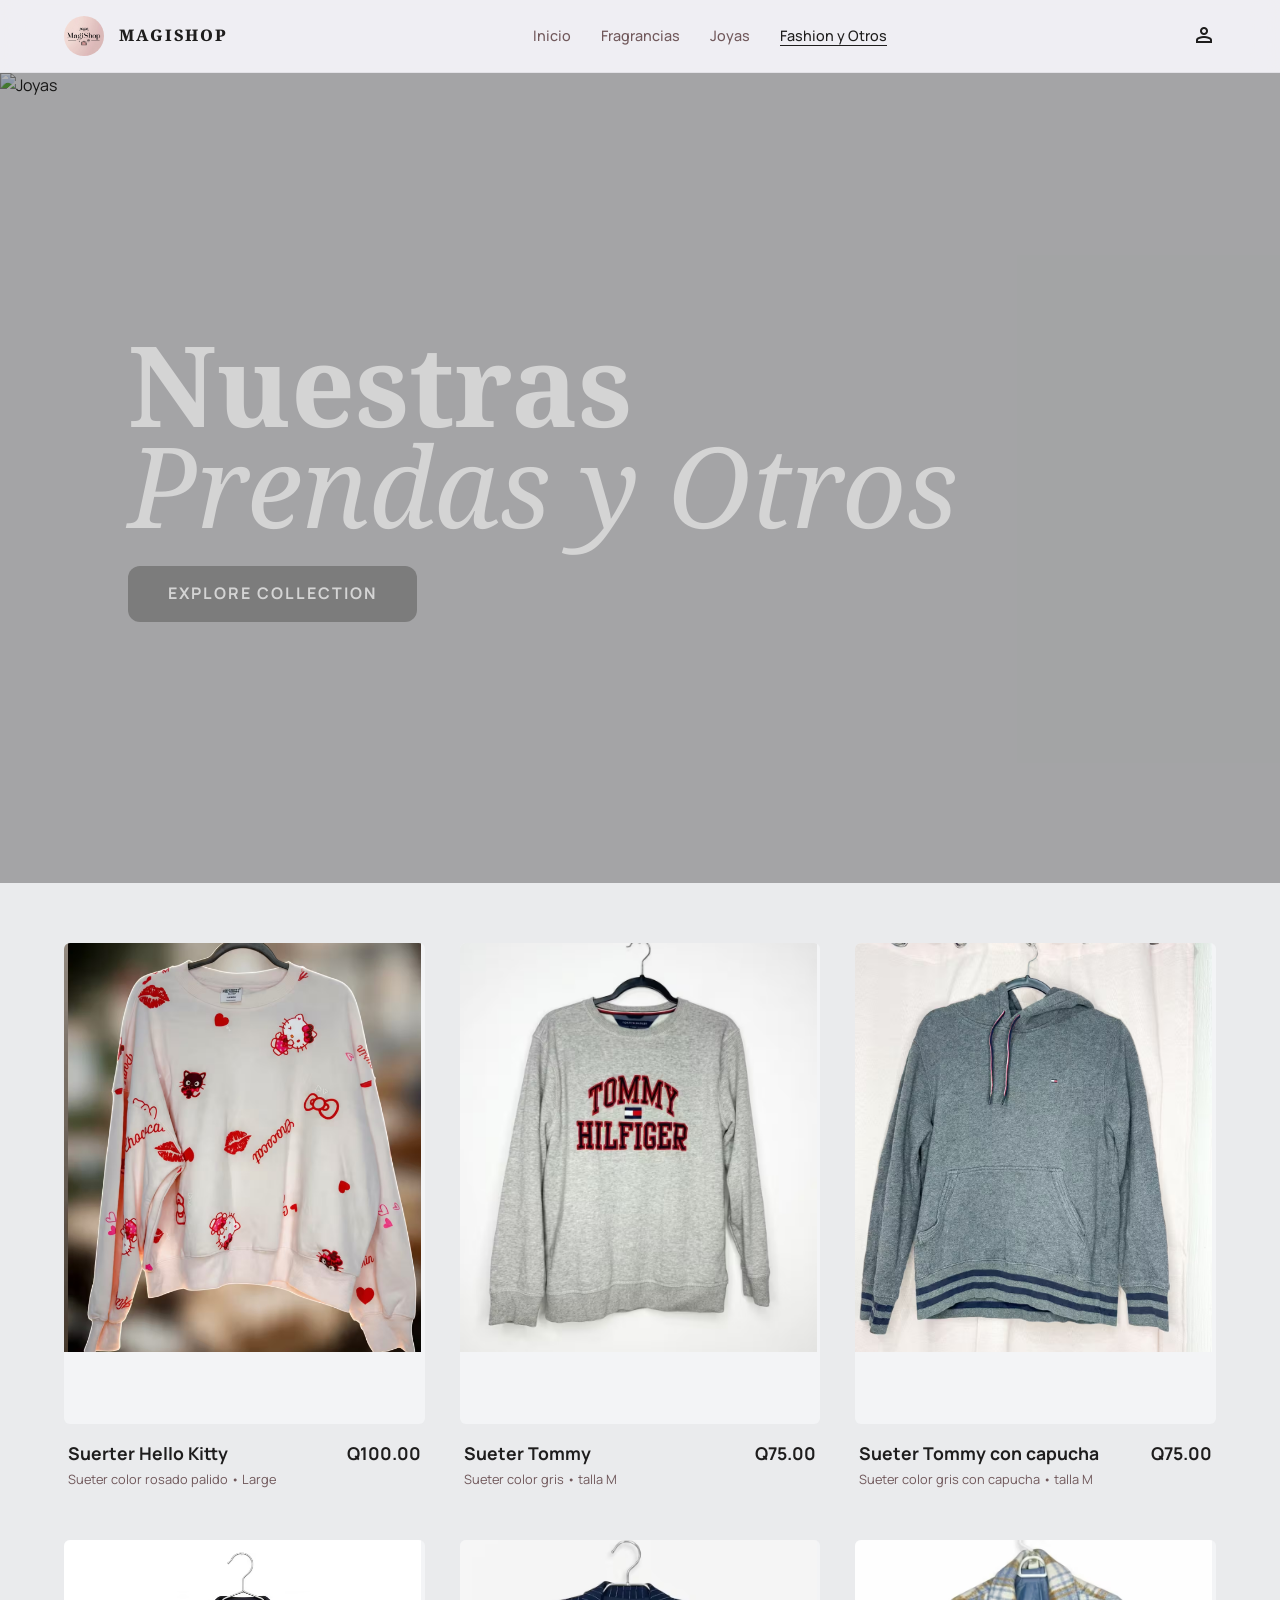
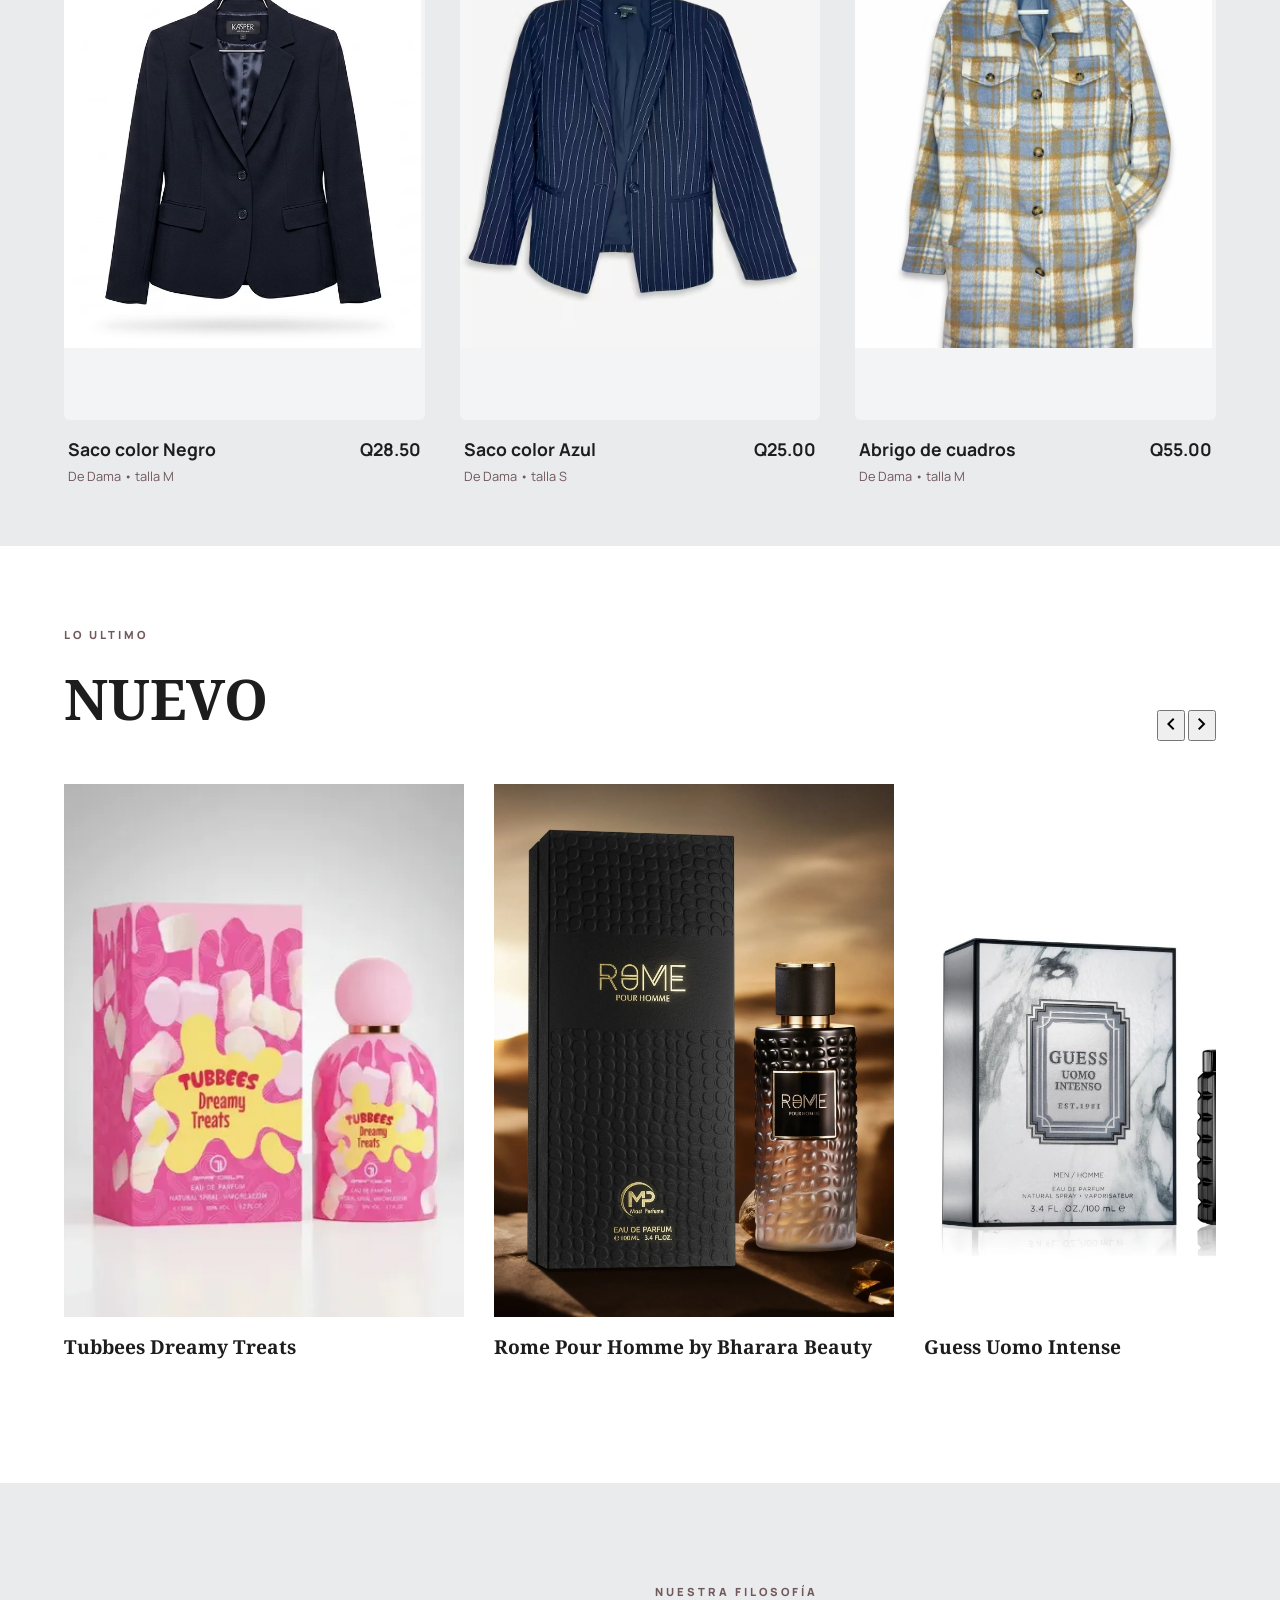
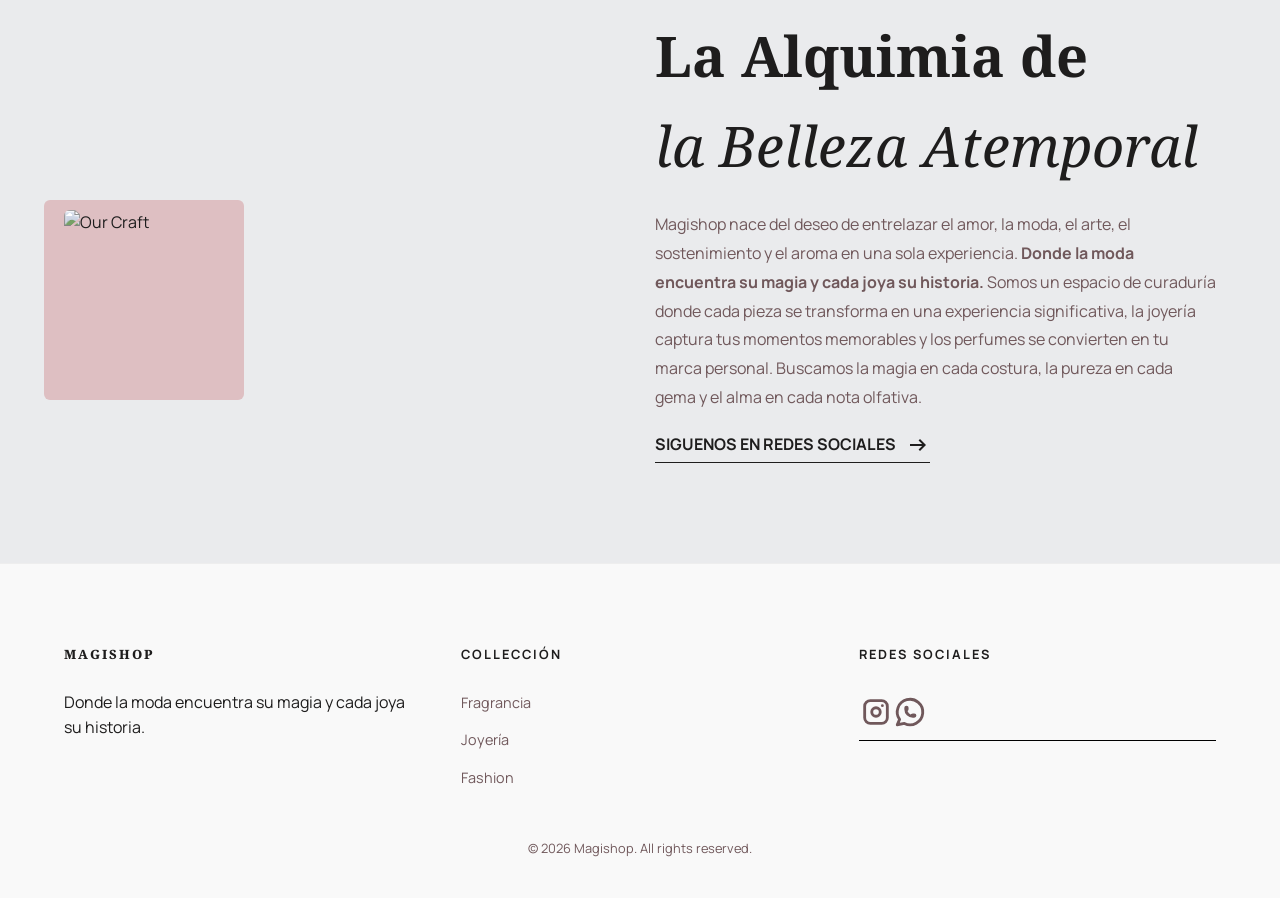
==== fashion.html @ 9ea26d35 "se agrego la imagen del saco azul rayas blancas al archivo fashion" ====
<!DOCTYPE html>
<html lang="es">

<head>
    <meta charset="utf-8" />
    <meta name="viewport" content="width=device-width, initial-scale=1.0" />
    <title>Magishop</title>

    <link
        href="https://fonts.googleapis.com/css2?family=Noto+Serif:ital,wght@0,400;0,700;1,400&family=Manrope:wght@300;400;500;600;700;800&display=swap"
        rel="stylesheet" />
    <link href="https://fonts.googleapis.com/css2?family=Material+Symbols+Outlined:wght,FILL@100..700,0..1&display=swap"
        rel="stylesheet" />

    <link rel="stylesheet" href="./style/style.css">
    <link rel="favicon icon" href="/imag2/favimagishop.png" type="image/x-icon">
</head>

<body>

    <nav class="navbar">
        <div class="nav-container">
            <div class="logo-area">
                <div class="logo-box">
                    <img src="/imag2/LogoMagiShop.png" alt="Magishop Logo">
                </div>
                <span class="brand-title">MAGISHOP</span>
            </div>

            <ul class="nav-menu" id="nav-menu">
                <li><a href="/">Inicio</a></li>
                <li><a href="./fragancias.html">Fragrancias</a></li>
                <li><a href="./joyeria.html">Joyas</a></li>
                <li><a href="./fashion.html" class="active">Fashion y Otros</a></li>
            </ul>

            <div class="nav-icons">
                <button aria-label="Usuario" class="hide-mobile"><span
                        class="material-symbols-outlined">person</span></button>
                <button class="menu-toggle" id="mobile-btn"><span class="material-symbols-outlined">menu</span></button>
            </div>
        </div>
    </nav>

    <main>
        <section class="hero">
            <img src="https://lh3.googleusercontent.com/aida-public/[base64]"
                alt="Joyas" class="hero-img">
            <div class="hero-overlay">
                <div class="hero-text">
                    <h1>Nuestras <br> <span class="serif-italic">Prendas y Otros</span></h1>
                    <a href="#explore" class="btn-primary">EXPLORE COLLECTION</a>
                </div>
            </div>
        </section>


        <!-------------------------------------------------------------- Seccion de fashion ------------------------------------------------>

        <section class="section-container-fragancias" id="explore">
            <div class="bento-grid-fragancias">

                <!-- Producto 1 -->
                <div class="product-grid-item">
                    <div class="product-img-box">
                        <img data-src="/imag2/fashionYotors/Sueter hello kity.avif" alt="Sueter de hello kitty"
                            class="lazy-img">
                    </div>
                    <div class="product-details">
                        <div class="product-text">
                            <h3>Suerter Hello Kitty</h3>
                            <p>Sueter color rosado palido • Large </p>
                        </div>
                        <span class="product-price">Q100.00</span>
                    </div>
                </div>

                <!-- Producto 2 -->
                <div class="product-grid-item">
                    <div class="product-img-box">
                        <img data-src="/imag2/fashionYotors/sueterTommy.avif" alt="Sueter Tommy" class="lazy-img">
                    </div>
                    <div class="product-details">
                        <div class="product-text">
                            <h3>Sueter Tommy</h3>
                            <p>Sueter color gris • talla M </p>
                        </div>
                        <span class="product-price">Q75.00</span>
                    </div>
                </div>

                <!-- Producto 3 -->
                <div class="product-grid-item">
                    <div class="product-img-box">
                        <img data-src="/imag2/fashionYotors/sueterTommyCapucha.avif" alt="Sueter Tommy con capucha"
                            class="lazy-img">
                    </div>
                    <div class="product-details">
                        <div class="product-text">
                            <h3>Sueter Tommy con capucha</h3>
                            <p>Sueter color gris con capucha • talla M </p>
                        </div>
                        <span class="product-price">Q75.00</span>
                    </div>
                </div>


                <!-- Producto 4 -->
                <div class="product-grid-item">
                    <div class="product-img-box">
                        <img data-src="/imag2/fashionYotors/sacoNegroDama.avif" alt="Saco color Negro"
                            class="lazy-img">
                    </div>
                    <div class="product-details">
                        <div class="product-text">
                            <h3>Saco color Negro</h3>
                            <p>De Dama • talla M </p>
                        </div>
                        <span class="product-price">Q28.50</span>
                    </div>
                </div>


                <!-- Producto 5 -->
                <div class="product-grid-item">
                    <div class="product-img-box">
                        <img data-src="/imag2/fashionYotors/sacoAzulRayasBlancas.avif" alt="Saco color Azul"
                            class="lazy-img">
                    </div>
                    <div class="product-details">
                        <div class="product-text">
                            <h3>Saco color Azul</h3>
                            <p>De Dama • talla S</p>
                        </div>
                        <span class="product-price">Q25.00</span>
                    </div>
                </div>


                <!-- Producto 6 -->
                <div class="product-grid-item">
                    <div class="product-img-box">
                        <img data-src="/imag2/fashionYotors/AbrigoDamaCuadros.avif" alt="Abrigo para dama"
                            class="lazy-img">
                    </div>
                    <div class="product-details">
                        <div class="product-text">
                            <h3>Abrigo de cuadros</h3>
                            <p>De Dama • talla M</p>
                        </div>
                        <span class="product-price">Q55.00</span>
                    </div>
                </div>
                
            </div>
        </section>
        <!------------------------------------------------- Seccion de fashion ------------------------->






        <!---------------------------------------------- Seccion Nuevos productos ------------------------------------------>
        <section class="arrivals-section">
            <div class="section-header">
                <div class="header-text">
                    <span class="tag-accent">LO ULTIMO</span>
                    <h2 class="title-serif">NUEVO</h2>
                </div>
                <div class="scroll-controls">
                    <button class="control-btn" id="prev-btn"><span
                            class="material-symbols-outlined">chevron_left</span></button>
                    <button class="control-btn" id="next-btn"><span
                            class="material-symbols-outlined">chevron_right</span></button>
                </div>
            </div>

            <div class="product-slider" id="product-slider">



                <div class="product-card">
                    <div class="product-img">
                        <img src="/imag2/nuevos/tubbees.webp" alt="nuevo perfume tubbees">
                    </div>
                    <div class="product-info">
                        <div>
                            <h3>Tubbees Dreamy Treats</h3>
                        </div>
                        <!-- <span class="price">Q520</span> -->
                    </div>
                </div>


                <div class="product-card">
                    <div class="product-img">
                        <img src="/imag2/nuevos/perfume-rome-pour-homme.webp" alt="nuevo perfume Rome pour homme arabe">
                    </div>
                    <div class="product-info">
                        <div>
                            <h3>Rome Pour Homme by Bharara Beauty</h3>
                        </div>
                        <!-- <span class="price">Q520</span> -->
                    </div>
                </div>





                <div class="product-card">
                    <div class="product-img">
                        <img src="/imag2/nuevos/guessUomoIntense.jpg.webp" alt="Guess Uomo Intense">
                    </div>
                    <div class="product-info">
                        <div>
                            <h3>Guess Uomo Intense</h3>
                            <!-- <p>Eau de Parfum• 100ml</p> -->
                        </div>
                        <!-- <span class="price">Q520</span> -->
                    </div>
                </div>



                <div class="product-card">
                    <div class="product-img">
                        <img src="/imag2/nuevos/ETERNITY-Calvin-klein.WEBP" alt="Guess Uomo Intense">
                    </div>
                    <div class="product-info">
                        <div>
                            <h3>ETERNITY Calvin Klein</h3>
                        </div>
                        <!-- <span class="price">Q520</span> -->
                    </div>
                </div>




                <div class="product-card">
                    <div class="product-img">
                        <img src="/imag2/perryEllis.WEBP" alt="perry ellis de hombre">
                    </div>
                    <div class="product-info">
                        <div>
                            <h3>Perry Ellis</h3>
                        </div>
                        <!-- <span class="price">Q520</span> -->
                    </div>
                </div>

                <div class="product-card">
                    <div class="product-img">
                        <img src="/imag2/nuevos/gloss.avif" alt="Magic Cup">
                    </div>
                    <div class="product-info">
                        <div>
                            <h3>Magic Cup</h3>
                            <p>Lip Gloss • 13g</p>
                        </div>
                        <span class="price">Q20</span>
                    </div>
                </div>

                <div class="product-card">
                    <div class="product-img">
                        <img src="/imag2/nuevos/snoopyLlaveros.avif" alt="Snoopy Keychain">
                    </div>
                    <div class="product-info">
                        <div>
                            <h3>Snoopy llaveros</h3>
                            <p>Peluches • 10cm</p>
                        </div>
                        <span class="price">Q35-c/u</span>
                    </div>
                </div>
                <div class="product-card">
                    <div class="product-img">
                        <img src="/imag2/nuevos/browly.avif" alt="Browly">
                    </div>
                    <div class="product-info">
                        <div>
                            <h3>Figura Browly</h3>
                            <p>Figura • 5cm</p>
                        </div>
                        <span class="price">Q25</span>
                    </div>
                </div>

                <div class="product-card">
                    <div class="product-img">
                        <img src="/imag2/nuevos/velas.avif" alt="exfoliante">
                    </div>
                    <div class="product-info">
                        <div>
                            <h3>Body Exfoliation</h3>
                            <p>De arroz</p>
                        </div>
                        <span class="price">Q45</span>
                    </div>
                </div>

                <div class="product-card">
                    <div class="product-img">
                        <img src="/imag2/nuevos/exfoliante2.avif" alt="exfoliante">
                    </div>
                    <div class="product-info">
                        <div>
                            <h3>Body Exfoliante</h3>
                            <p>De Carbon</p>
                        </div>
                        <span class="price">Q45</span>
                    </div>
                </div>

                <div class="product-card">
                    <div class="product-img">
                        <img src="/imag2/nuevos/vela1.avif" alt="foto de una Vela">
                    </div>
                    <div class="product-info">
                        <div>
                            <h3>Vela Aromática</h3>
                            <p>De Vainilla</p>
                        </div>
                        <span class="price">Q45</span>
                    </div>
                </div>

                <div class="product-card">
                    <div class="product-img">
                        <img src="/imag2/nuevos/vela2.avif" alt="foto de una Vela">
                    </div>
                    <div class="product-info">
                        <div>
                            <h3>Vela Aromática</h3>
                            <p>De Chocolate</p>
                        </div>
                        <span class="price">Q45</span>
                    </div>
                </div>

                <div class="product-card">
                    <div class="product-img">
                        <img src="/imag2/nuevos/gokuBlue.avif" alt="foto de una figura de Goku">
                    </div>
                    <div class="product-info">
                        <div>
                            <h3>Figura de Goku SSBlue</h3>
                            <p>Figura • 5cm</p>
                        </div>
                        <span class="price">Q25</span>
                    </div>
                </div>

                <div class="product-card">
                    <div class="product-img">
                        <img src="/imag2/nuevos/gokuSS3.avif" alt="foto de una figura de Goku">
                    </div>
                    <div class="product-info">
                        <div>
                            <h3>Figura de Goku SS3</h3>
                            <p>Figura • 5cm</p>
                        </div>
                        <span class="price">Q25</span>
                    </div>
                </div>

                <div class="product-card">
                    <div class="product-img">
                        <img src="/imag2/nuevos/malo.avif" alt="foto de una figura">
                    </div>
                    <div class="product-info">
                        <div>
                            <h3>Figura de Fusion Zamasu</h3>
                            <p>Figura • 5cm</p>
                        </div>
                        <span class="price">Q25</span>
                    </div>
                </div>
            </div>
        </section>
        <!----------------- FIN Seccion Nuevos productos ------------------------------------------>


        <section class="story-section">
            <div class="story-container">
                <div class="story-image">
                    <div class="accent-box"></div>
                    <img src="https://lh3.googleusercontent.com/aida-public/[base64]"
                        alt="Our Craft">
                </div>
                <div class="story-text">
                    <span class="tag-accent">NUESTRA FILOSOFÍA</span>
                    <h2 class="title-serif">La Alquimia de <br><span class="serif-italic">la Belleza Atemporal</span>
                    </h2>
                    <p> Magishop nace del deseo de entrelazar el amor, la moda, el arte, el sostenimiento y el aroma en
                        una sola experiencia.
                        <b>Donde la moda encuentra su magia y cada joya su historia.</b> Somos un espacio de curaduría
                        donde cada pieza se transforma en una experiencia significativa, la joyería captura tus
                        momentos
                        memorables y los perfumes se convierten en tu marca personal. Buscamos la magia en
                        cada costura, la pureza en cada gema y el alma en cada nota olfativa.
                    </p>
                    <a href="#social" class="read-more">SIGUENOS EN REDES SOCIALES<span
                            class="material-symbols-outlined">arrow_right_alt</span></a>
                </div>
            </div>
        </section>

        <footer class="footer">
            <div class="footer-grid">
                <div class="footer-col">
                    <h4 class="brand-title">MAGISHOP</h4>
                    <p>Donde la moda encuentra su magia y cada joya su historia.</p>
                </div>
                <div class="footer-col">
                    <h4>COLLECCIÓN</h4>
                    <ul>
                        <li><a href="fragancias.html">Fragrancia</a></li>
                        <li><a href="joyeria.html">Joyería</a></li>
                        <li><a href="fashion.html">Fashion</a></li>
                    </ul>
                </div>
                <div class="footer-col">
                    <h4>REDES SOCIALES</h4>
                    <div class="social-links" id="social">
                        <a href="https://www.instagram.com/magishop_gt" target="_blank" rel="noopener noreferrer">
                            <svg xmlns="http://www.w3.org/2000/svg" width="34" height="34" viewBox="0 0 24 24"
                                fill="none" stroke="currentColor" stroke-width="2" stroke-linecap="round"
                                stroke-linejoin="round"
                                class="icon icon-tabler icons-tabler-outline icon-tabler-brand-instagram">
                                <path stroke="none" d="M0 0h24v24H0z" fill="none" />
                                <path
                                    d="M4 8a4 4 0 0 1 4 -4h8a4 4 0 0 1 4 4v8a4 4 0 0 1 -4 4h-8a4 4 0 0 1 -4 -4l0 -8" />
                                <path d="M9 12a3 3 0 1 0 6 0a3 3 0 0 0 -6 0" />
                                <path d="M16.5 7.5v.01" />
                            </svg>
                        </a>


                        <a href="https://wa.me/50257240467" target="_blank" rel="noopener noreferrer">
                            <svg xmlns="http://www.w3.org/2000/svg" width="34" height="34" viewBox="0 0 24 24"
                                fill="none" stroke="currentColor" stroke-width="2" stroke-linecap="round"
                                stroke-linejoin="round"
                                class="icon icon-tabler icons-tabler-outline icon-tabler-brand-whatsapp">
                                <path stroke="none" d="M0 0h24v24H0z" fill="none" />
                                <path d="M3 21l1.65 -3.8a9 9 0 1 1 3.4 2.9l-5.05 .9" />
                                <path
                                    d="M9 10a.5 .5 0 0 0 1 0v-1a.5 .5 0 0 0 -1 0v1a5 5 0 0 0 5 5h1a.5 .5 0 0 0 0 -1h-1a.5 .5 0 0 0 0 1" />
                            </svg>
                        </a>


                        <!-- <svg xmlns="http://www.w3.org/2000/svg" width="24" height="24" viewBox="0 0 24 24" fill="none"
                            stroke="currentColor" stroke-width="2" stroke-linecap="round" stroke-linejoin="round"
                            class="icon icon-tabler icons-tabler-outline icon-tabler-brand-facebook">
                            <path stroke="none" d="M0 0h24v24H0z" fill="none" />
                            <path d="M7 10v4h3v7h4v-7h3l1 -4h-4v-2a1 1 0 0 1 1 -1h3v-4h-3a5 5 0 0 0 -5 5v2h-3" />
                        </svg> -->
                    </div>
                </div>
            </div>
            <div class="footer-bottom">
                <p>© 2026 Magishop. All rights reserved.</p>
            </div>
        </footer>
    </main>

    <script src="/script/script.js"></script>
</body>

</html>
---- style/style.css ----
/* VARIABLES DE DISEÑO (Basadas en tu paleta original) */
:root {
  /* Colores y tipografías principales  */
  --primary: #7c7c7c;
  --background: #eaebed;
  --surface: #ffffff;
  --text-main: #1e1d1d;
  --text-muted: #70585b;
  --font-headline: "Noto Serif", serif;
  --font-body: "Manrope", sans-serif;
  --transition: all 0.4s cubic-bezier(0.4, 0, 0.2, 1);
}

html {
  /* Habilita el desplazamiento suave para anclas internas */
  scroll-behavior: smooth; /* Habilita el desplazamiento suave para anclas internas */
  scroll-padding-top: 80px; /* Ajusta según la altura de tu navbar */
}

/* RESET BÁSICO */
* {
  margin: 0;
  padding: 0;
  box-sizing: border-box;
}
body {
  background-color: var(--background);
  color: var(--text-main);
  font-family: var(--font-body);
  line-height: 1.6;
}

/* NAVEGACIÓN RESPONSIVE */
.navbar {
  position: sticky;
  top: 0;
  z-index: 1000;
  background: rgba(240, 239, 244, 0.8);
  backdrop-filter: blur(15px);
  border-bottom: 1px solid rgba(0, 0, 0, 0.05);
  padding: 1rem 5%;
}
.nav-container {
  display: flex;
  justify-content: space-between;
  align-items: center;
  max-width: 1400px;
  margin: 0 auto;
}
.logo-area {
  display: flex;
  align-items: center;
  gap: 15px;
}
.logo-box {
  width: 40px;
  height: 40px;
  overflow: hidden;
  border-radius: 50%;
}
.logo-box img {
  width: 100%;
  object-fit: cover;
}
.brand-title {
  font-family: var(--font-headline);
  font-weight: 800;
  letter-spacing: 2px;
}
.nav-menu {
  display: flex;
  list-style: none;
  gap: 30px;
}
.nav-menu a {
  text-decoration: none;
  color: var(--text-muted);
  font-weight: 500;
  font-size: 0.9rem;
  transition: var(--transition);
}
.nav-menu a.active,
.nav-menu a:hover {
  color: var(--text-main);
  border-bottom: 1px solid var(--text-main);
}
.nav-icons {
  display: flex;
  gap: 20px;
  align-items: center;
}
.nav-icons button {
  background: none;
  border: none;
  cursor: pointer;
  color: var(--text-main);
}
.menu-toggle {
  display: none;
}

/* HERO SECTION */
.hero {
  position: relative;
  height: 90vh;
  width: 100%;
  overflow: hidden;
}
.hero-img {
  width: 100%;
  height: 100%;
  object-fit: cover;
  filter: grayscale(0.1);
}
.hero-overlay {
  position: absolute;
  inset: 0;
  background: rgba(0, 0, 0, 0.3);
  display: flex;
  align-items: center;
  padding: 0 10%;
}
.hero-text h1 {
  font-family: var(--font-headline);
  font-size: clamp(3rem, 10vw, 7rem);
  color: #d4d4d4;
  line-height: 0.9;
  margin-bottom: 30px;
}
.serif-italic {
  font-style: italic;
  font-weight: 400;
}
.btn-primary {
  /* Botón de llamada a la acción con estilo moderno y elegante */
  display: inline-block; /* Asegura que el botón se comporte como un bloque en línea para poder aplicar padding y margin correctamente */
  text-decoration: none; /* Elimina el subrayado predeterminado de los enlaces */
  text-align: center; /* Centra el texto dentro del botón */
  background: var(--primary);
  color: #d4d4d4;
  border: none; /* Elimina el borde predeterminado del botón */
  padding: 15px 40px; /* Aumenta el padding para un botón más grande y llamativo */
  font-weight: 700; /* Aumenta el peso de la fuente para que el texto del botón sea más prominente */
  letter-spacing: 2px; /* Aumenta el espaciado entre letras para un efecto más elegante y moderno */
  cursor: pointer; /* Cambia el cursor al pasar sobre el botón para indicar interactividad */
  transition: var(
    --transition
  ); /* Añade una transición suave para los cambios de estado del botón */
  border-radius: 12px; /* Cambiado a un radio sutil de lujo en lugar de 15% */
}

/* --- ANIMACIONES DE INTERACCIÓN --- */

/* Cuando el usuario pasa el cursor encima (Hover) */
.btn-primary:hover {
  /* Efecto de hover para mejorar la experiencia del usuario y dar retroalimentación visual */
  background: #000;
  transform: scale(
    1.05
  ); /* Aumenta ligeramente el tamaño del botón para un efecto de "pop" */
  /* transform: translateY(-3px); */ /* Desplaza el botón hacia arriba para un efecto de elevación */
  /* box-shadow: 0 8px 20px rgba(0, 0, 0, 0.2); */ /* Añade una sombra sutil para dar la sensación d
  e que el botón está flotando */
}

.btn-primary:active {
  /* Efecto de clic para dar retroalimentación inmediata al usuario */
  transform: translateY(3px) scale(0.98); /* Desplaza el botón hacia abajo para simular un efecto de "presión" */
}

/* BENTO GRID RESPONSIVE (Inicio / Categorías) */
.section-container {
  padding: 40px 5%; /* Espaciado generoso para un diseño más aireado */
  max-width: 1400px; /* Ancho máximo para mantener el contenido centrado y evitar que se extienda demasiado en pantallas grandes */
  margin: 0 auto; /* Centra el contenido horizontalmente */
}
.bento-grid {
  display: grid;
  grid-template-columns: 1fr;
  gap: 30px; /* Espacio entre filas para evitar que los elementos se vean amontonados */
}
.bento-item {
  position: relative;
  overflow: hidden;
  height: 400px;
  margin-top: 30px;
}

.bento-item {
  position: relative;
  overflow: hidden;
  height: 400px;
  margin-top: 30px;
}

.bento-item img {
  width: 100%;
  height: 100%;
  object-fit: cover;
  transition: var(--transition);
  margin-top: 33px;
  filter: grayscale(0.2);
  border-radius: 6px;
}
.bento-item:hover img {
  transform: scale(1.05);
}
.bento-content {
  position: absolute;
  bottom: 30px;
  left: 30px;
  /* color: rgba(163, 163, 128); */
  color: rgba(76, 91, 92);
}
.link-line {
  color: rgba(76, 91, 92);
  text-transform: uppercase;
  font-size: 0.8rem;
  font-weight: 700;
  letter-spacing: 1px;
}

/* ==========================================================================
   NUEVA SECCIÓN DE FRAGANCIAS (Alineada con Captura de pantalla 2026-06-12)
   ========================================================================== */
.section-container-fragancias {
  /* Nuevo contenedor específico para la sección de fragancias con un poco más de espacio vertical para dar un respiro visual entre secciones */
  padding: 60px 5%; /* Aumenta el padding vertical para dar más espacio entre secciones y evitar que se vean amontonadas */
  max-width: 1400px; /* Mantiene el contenido centrado y evita que se extienda demasiado en pantallas grandes */
  margin: 0 auto; /* Centra el contenido horizontalmente */
}

/* Cuadrícula limpia y moderna sin carrusel */
.bento-grid-fragancias {
  display: grid;
  grid-template-columns: 1fr; /* 1 columna en teléfonos pequeños */
  gap: 40px 30px; /* Separación vertical y horizontal espaciosa */
}

/* Tarjeta contenedora de cada producto */
.product-grid-item {
  display: flex;
  flex-direction: column;
  width: 100%;
}

/* Contenedor de imagen con fondo suave para resaltar el producto */
.product-img-box {
  background-color: #f3f4f6; /* Fondo gris claro limpio */
  aspect-ratio: 3 / 4; /* Proporción estilizada de catálogo de lujo */
  overflow: hidden;
  border-radius: 6px;
  margin-bottom: 15px; /* Despega la imagen de los textos inferiores */
}

.product-img-box img {
  width: 99%;
  height: 85%;
  object-fit: cover;
  transition: var(--transition);
}

/* Efecto sutil de zoom en la foto del producto */
.product-grid-item:hover .product-img-box img {
  transform: scale(1.03);
}

/* Contenedor de detalles: separa textos a la izquierda y precio a la derecha */
.product-details {
  display: flex;
  justify-content: space-between;
  align-items: flex-start;
  padding: 0 4px;
}

/* Título y descripción secundaria */
.product-text h3 {
  font-family: var(--font-body);
  font-weight: 700;
  font-size: 1.1rem;
  color: var(--text-main);
  margin-bottom: 2px;
}
.product-text p {
  font-family: var(--font-body);
  font-size: 0.8rem;
  color: var(--text-muted);
}

/* Precio destacado a la derecha */
.product-price {
  font-family: var(--font-body);
  font-weight: 700;
  font-size: 1.1rem;
  color: var(--text-main);
  white-space: nowrap; /* Evita que el precio se parta en dos líneas */
}

/* BENTO GRID RESPONSIVE joyas
.section-container2 {
  padding: 40px 5%;
  max-width: 1400px;
  margin: 0 auto;
}
.bento-grid2 {
  display: grid;
  grid-template-columns: 1fr 1fr 1fr;
  gap: 20px;
}
.bento-item2 {
  position: relative;
  overflow: hidden;
  height: 400px;
  margin-top: 30px;
}
.bento-item2 img {
  width: 100%;
  height: 100%;
  object-fit: cover;
  transition: var(--transition);
  margin-top: 33px;
  filter: grayscale(0.2);
  border-radius: 6px;
}
.bento-item2:hover img {
  transform: scale(1.05);
}
.bento-content2 {
  position: absolute;
  bottom: 30px;
  left: 30px;
  color: rgba(185, 49, 79, 0.9);
}
.link-line2 {
  color: rgba(185, 49, 79, 0.9);
  text-transform: uppercase;
  font-size: 0.8rem;
  font-weight: 700;
  letter-spacing: 1px;
} */

/* --- MEDIA QUERIES --- */

/* Tablets medianas */
@media (min-width: 768px) {
  /* La sección de fragancias pasa a mostrar 2 columnas perfectamente ordenadas */
  .bento-grid-fragancias {
    grid-template-columns: repeat(2, 1fr);
  }
}

/* Pantallas grandes y Laptops */
@media (min-width: 992px) {
  .bento-grid {
    grid-template-columns: 1fr 1fr; /* 2 columnas iguales para un diseño más equilibrado */
    gap: 30px; /* Aumenta el espacio entre columnas para un diseño más aireado */
  }
  .bento-stack {
    /* Cambia a flex para apilar los elementos verticalmente con espacio entre ellos */
    display: flex;
    flex-direction: column;
    gap: 30px; /* Espacio entre los elementos apilados para evitar que se vean amontonados */
  }
  .bento-item {
    height: 45%; /* Reduce un poco la altura para dar más espacio a los textos y evitar que las imágenes se vean demasiado grandes en pantallas grandes */
  }
  /* En pantallas de escritorio, se activan las 3 columnas simétricas como en tu referencia */
  .bento-grid-fragancias {
    grid-template-columns: repeat(3, 1fr);
    gap: 50px 35px;
  }
}

/*--------------------------------------------------------------------------------------------------------------*/
@media (min-width: 992px) {
  .bento-grid2 {
    grid-template-columns: 1fr 1fr; /** 2 columnas con proporción 60/40 para un diseño más dinámico */
  }
  .bento-stack2 {
    display: flex;
    flex-direction: column;
    gap: 30px;
  }
  .bento-item2 {
    height: 85%;
  }
}

/* Celulares Menú */
@media (max-width: 600px) {
  .nav-menu {
    position: fixed;
    top: 70px;
    left: -100%;
    background: rgba(225, 225, 225, 0.9);
    width: 100%;
    height: calc(100vh - 70px);
    flex-direction: column;
    padding: 40px;
    transition: var(--transition);
  }
  .nav-menu.open {
    left: 0;
  }
  .menu-toggle {
    display: block;
  }
  .hide-mobile {
    display: none;
  }
}

/* --- NEW ARRIVALS (SLIDER) --- */
.arrivals-section {
  padding: 80px 5%;
  background: var(--surface);
}
.section-header {
  display: flex;
  justify-content: space-between;
  align-items: flex-end;
  margin-bottom: 40px;
}
.tag-accent {
  color: var(--text-muted);
  font-size: 0.7rem;
  font-weight: 800;
  letter-spacing: 3px;
  display: block;
  margin-bottom: 10px;
}
.title-serif {
  font-family: var(--font-headline);
  font-size: clamp(2rem, 5vw, 3.5rem);
}
.product-slider {
  display: flex;
  gap: 30px;
  overflow-x: auto;
  scroll-behavior: smooth;
  padding-bottom: 20px;
}
.product-slider::-webkit-scrollbar {
  display: none;
}
.product-card {
  min-width: 300px;
  flex: 1;
}
.product-img {
  aspect-ratio: 3/4;
  overflow: hidden;
  background: #f0f0f0;
  margin-bottom: 15px;
}
.product-img img {
  width: 100%;
  height: 100%;
  object-fit: cover;
  transition: var(--transition);
}
.product-card:hover img {
  transform: scale(1.03);
}
.product-info {
  display: flex;
  justify-content: space-between;
  align-items: flex-start;
}
.product-info h3 {
  font-family: var(--font-headline);
  font-size: 1.2rem;
}
.product-info p {
  font-size: 0.8rem;
  color: var(--text-muted);
}
.price {
  font-weight: 600;
}

/*ocultar flechas del slider en pantallas pequeñas*/
@media (max-width: 768px) {
  .scroll-controls {
    display: none;
  }
}

/* --- STORY SECTION --- */
.story-section {
  padding: 100px 5%;
  background: var(--background);
}
.story-container {
  max-width: auto;
  margin: 0 auto;
  display: grid;
  grid-template-columns: 1fr;
  gap: 30px;
  align-items: center;
}
.story-image {
  position: relative;
}
.accent-box {
  position: absolute;
  top: -10px;
  left: -20px;
  width: 200px;
  height: 200px;
  background: #debfc2;
  z-index: 0;
  border-radius: 6px;
}
.story-image img {
  width: 95%;
  position: relative;
  z-index: 1;
  filter: grayscale(0.5);
  border-radius: 6px;
}
.story-text p {
  margin: 20px 0;
  color: var(--text-muted);
  line-height: 1.8;
}
.read-more {
  text-decoration: none;
  color: var(--text-main);
  font-weight: 700;
  display: flex;
  align-items: center;
  gap: 10px;
  border-bottom: 1px solid var(--text-main);
  width: fit-content;
  padding-bottom: 5px;
}

/* --- FOOTER --- */
.footer {
  background: #f9f9f9;
  padding: 80px 5% 40px;
  border-top: 1px solid #eee;
}
.footer-grid {
  display: grid;
  grid-template-columns: repeat(auto-fit, minmax(200px, 1fr));
  gap: 40px;
  max-width: 1400px;
  margin: 0 auto;
}
.footer-col h4 {
  margin-bottom: 25px;
  font-size: 0.8rem;
  letter-spacing: 2px;
}
.footer-col ul {
  list-style: none;
}
.footer-col ul li {
  margin-bottom: 12px;
}
.footer-col a {
  text-decoration: none;
  color: var(--text-muted);
  font-size: 0.9rem;
}
.social-links {
  display: flex;
  border-bottom: 1px solid #000;
  padding: 5px 0;
}
.social-links input {
  background: none;
  border: none;
  flex: 1;
  outline: none;
}

/* Footer Bottom propuesta si se queda este*/
.footer-bottom {
  text-align: center;
  margin-top: 35px;
  font-size: 0.8rem;
  color: var(--text-muted);
}

/* --- RESPONSIVE STORY & CARDS --- */
@media (min-width: 792px) {
  .story-container {
    grid-template-columns: 1fr 1fr;
  }
  .product-card {
    min-width: 400px;
  }
}

/* --- ANIMACIÓN DE CARGA DE IMÁGENES (Lazy Loading) --- */
/* Estado inicial: la imagen está oculta y un poco abajo */
.lazy-img {
  opacity: 0;
  transform: translateY(10px);
  transition:
    opacity 0.6s ease-out,
    transform 0.6s ease-out;
}
/* Estado final: cuando el usuario llega a ella, se hace visible y sube a su posición real */
.lazy-img.loaded {
  opacity: 1;
  transform: translateY(0);
}
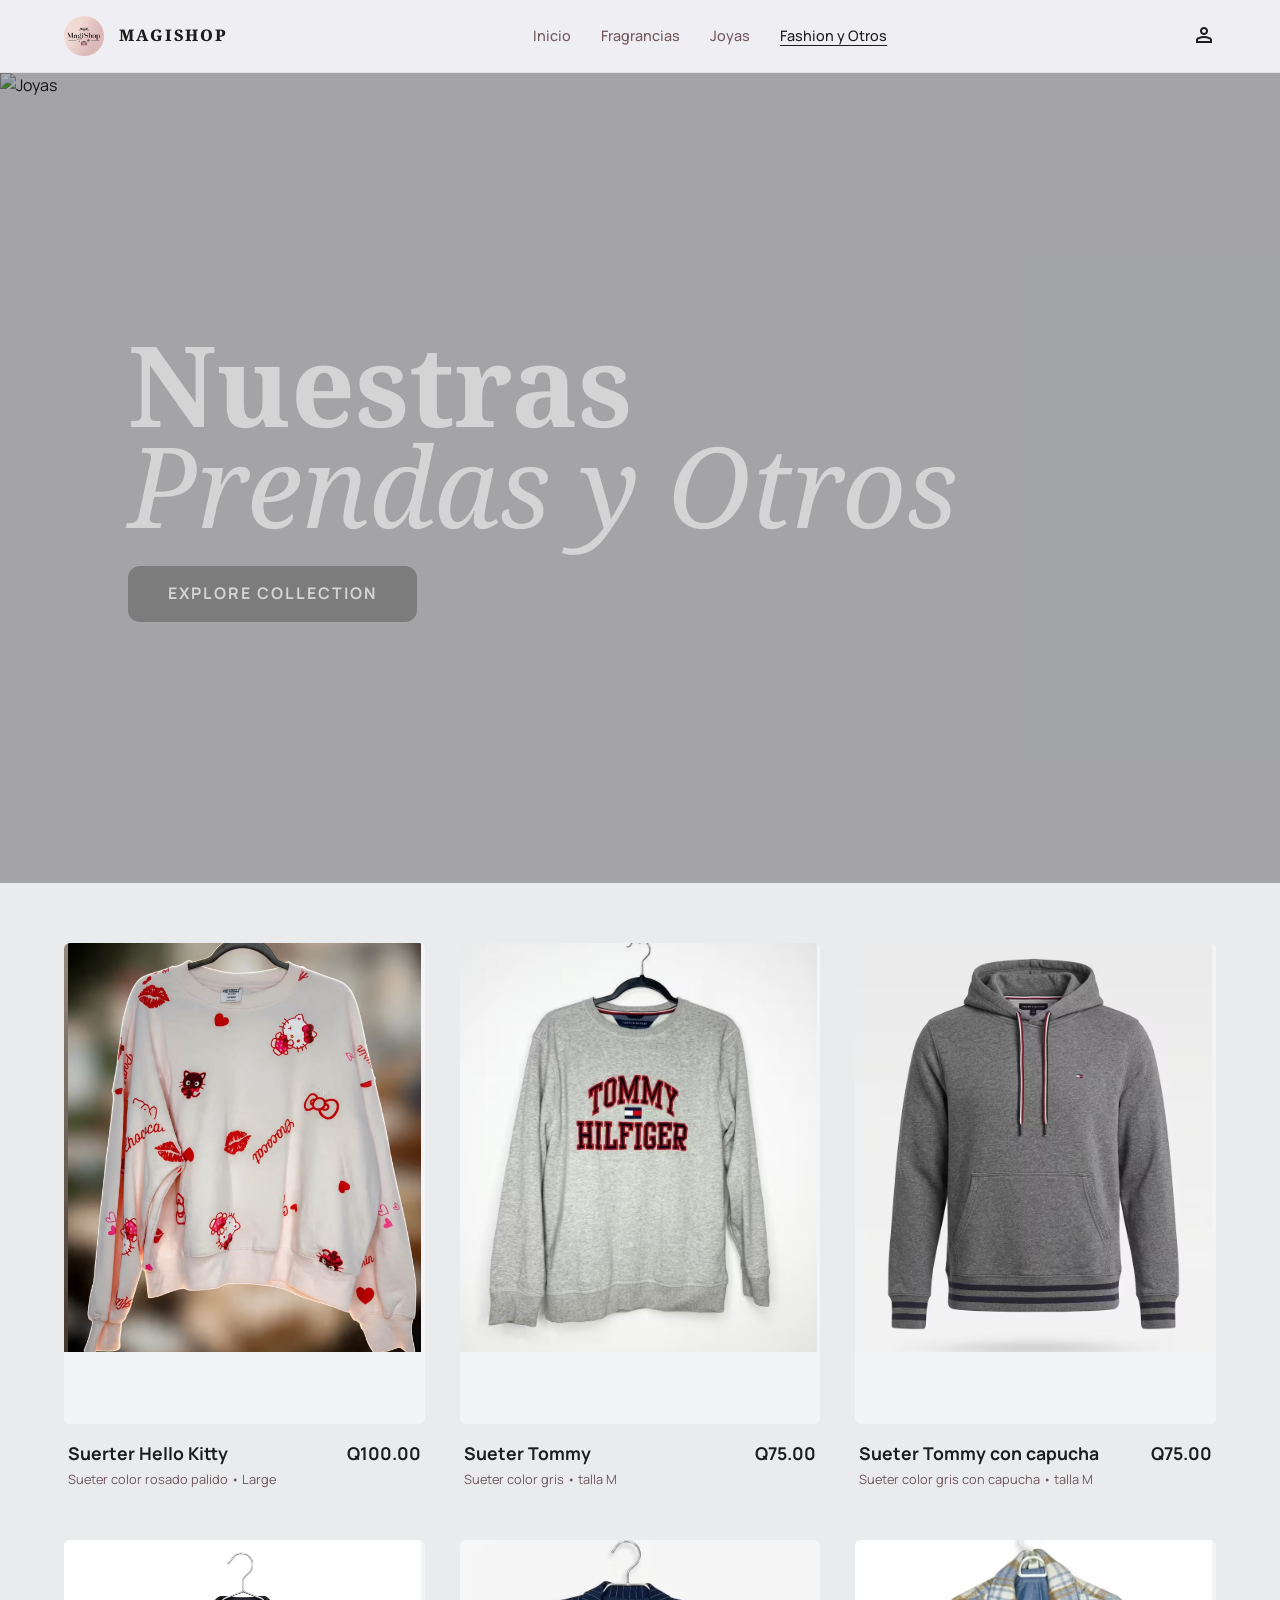
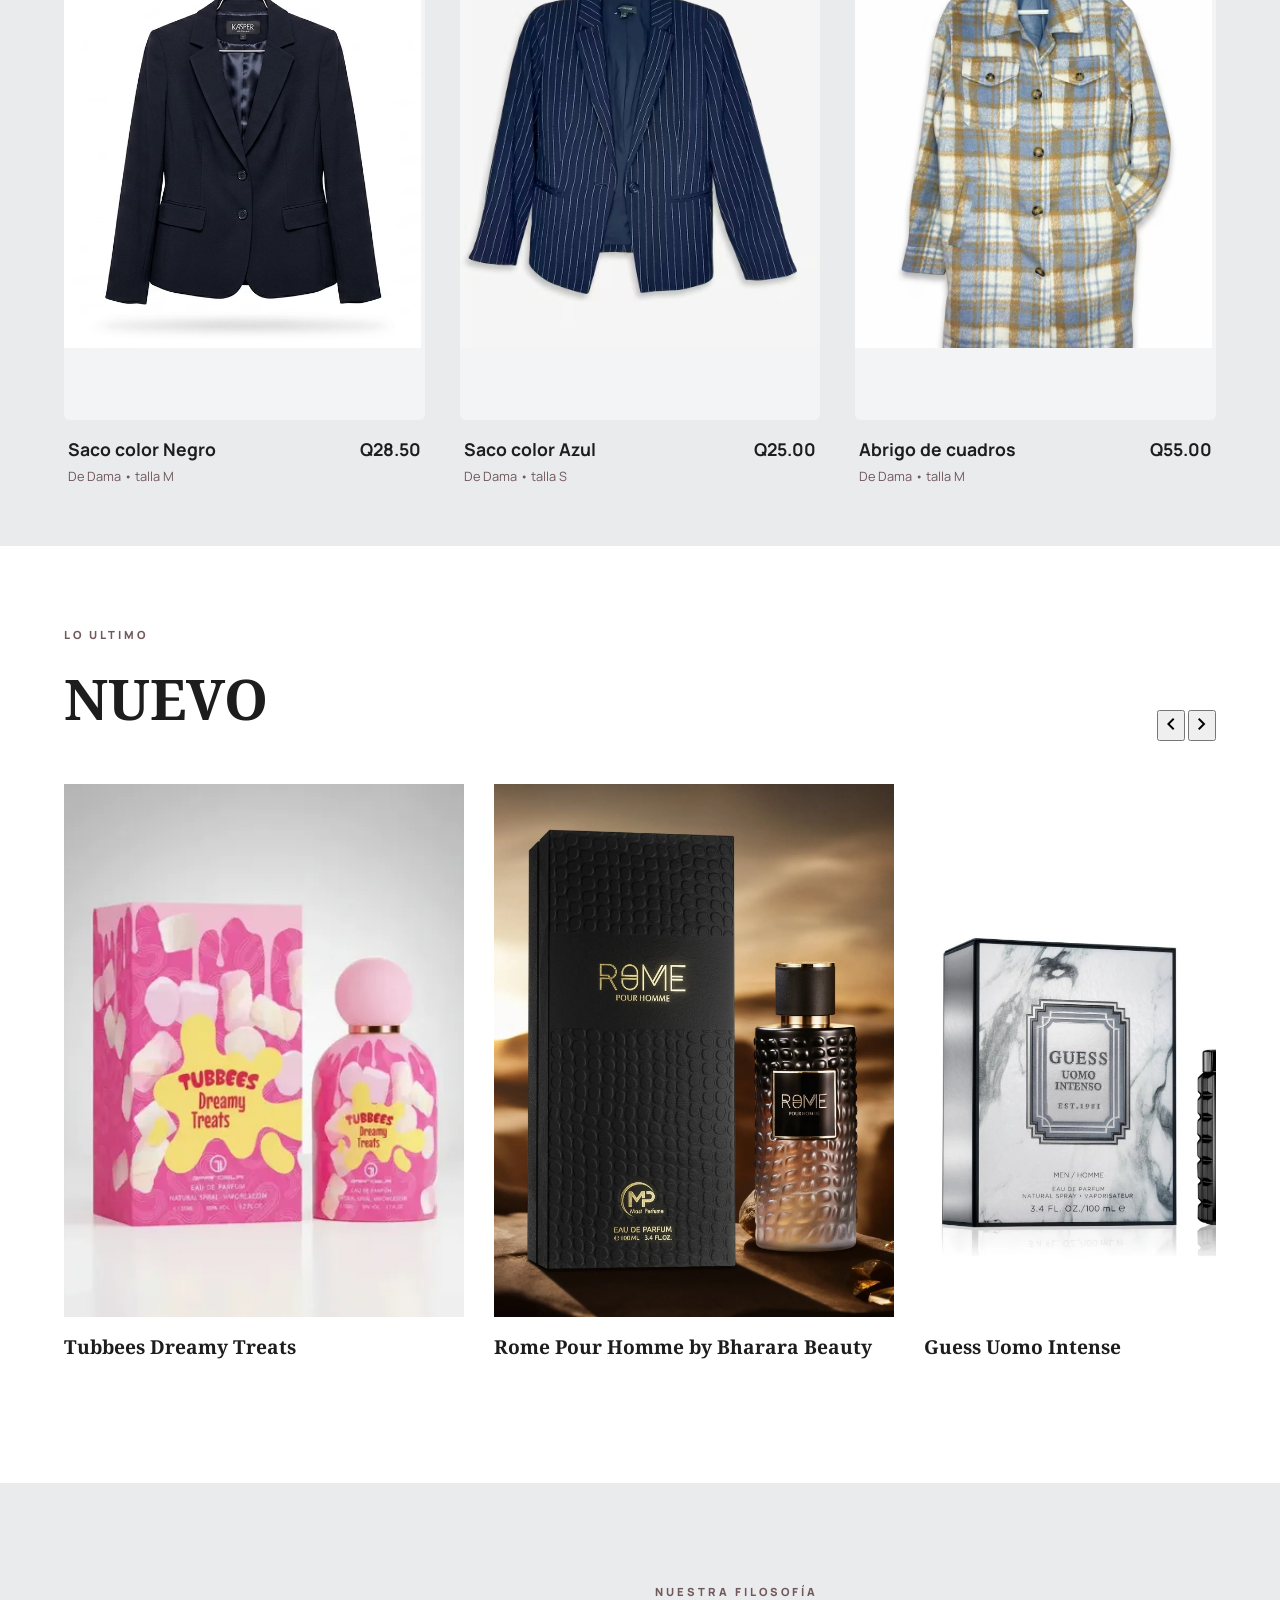
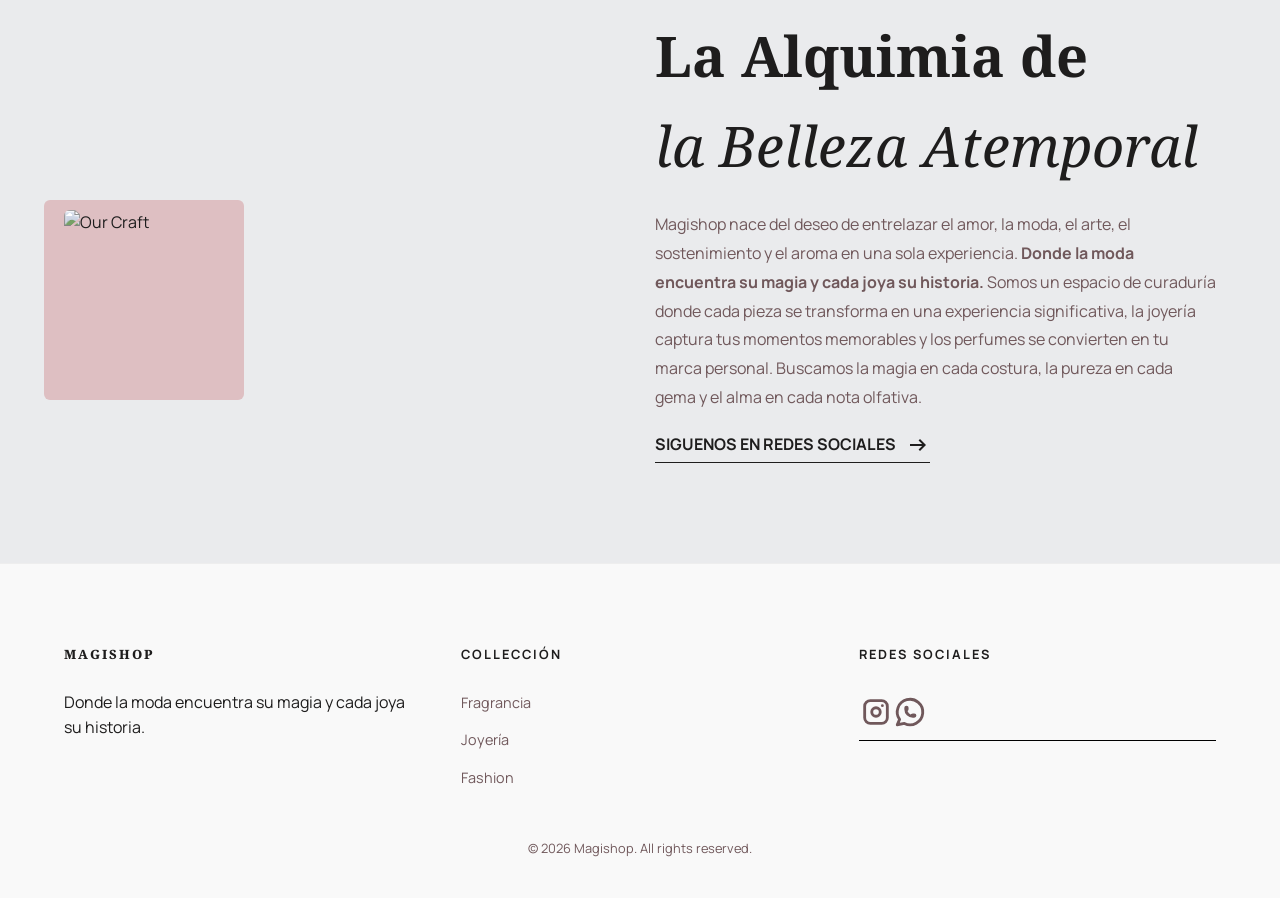
==== commit 7ccb4ad5: "se modico imagen para el archivo fashion y se agrego la nueva imagen" ====
--- a/fashion.html
+++ b/fashion.html
@@ -92,7 +92,7 @@
                 <!-- Producto 3 -->
                 <div class="product-grid-item">
                     <div class="product-img-box">
-                        <img data-src="/imag2/fashionYotors/sueterTommyCapucha.avif" alt="Sueter Tommy con capucha"
+                        <img data-src="/imag2/fashionYotors/sueterTommyConCapucha.avif" alt="Sueter Tommy con capucha"
                             class="lazy-img">
                     </div>
                     <div class="product-details">
--- a/style/style.css
+++ b/style/style.css
@@ -372,7 +372,7 @@
 }
 
 /*--------------------------------------------------------------------------------------------------------------*/
-@media (min-width: 992px) {
+@media (min-width: 992px) {/* Pantallas grandes y Laptops */
   .bento-grid2 {
     grid-template-columns: 1fr 1fr; /** 2 columnas con proporción 60/40 para un diseño más dinámico */
   }
@@ -387,7 +387,7 @@
 }
 
 /* Celulares Menú */
-@media (max-width: 600px) {
+@media (max-width: 640px) {/* Ajustes para pantallas pequeñas */ 
   .nav-menu {
     position: fixed;
     top: 70px;
@@ -487,7 +487,7 @@
 }
 
 /* --- STORY SECTION --- */
-.story-section {
+.story-section { /* Nueva sección de historias con un diseño limpio y moderno */
   padding: 100px 5%;
   background: var(--background);
 }
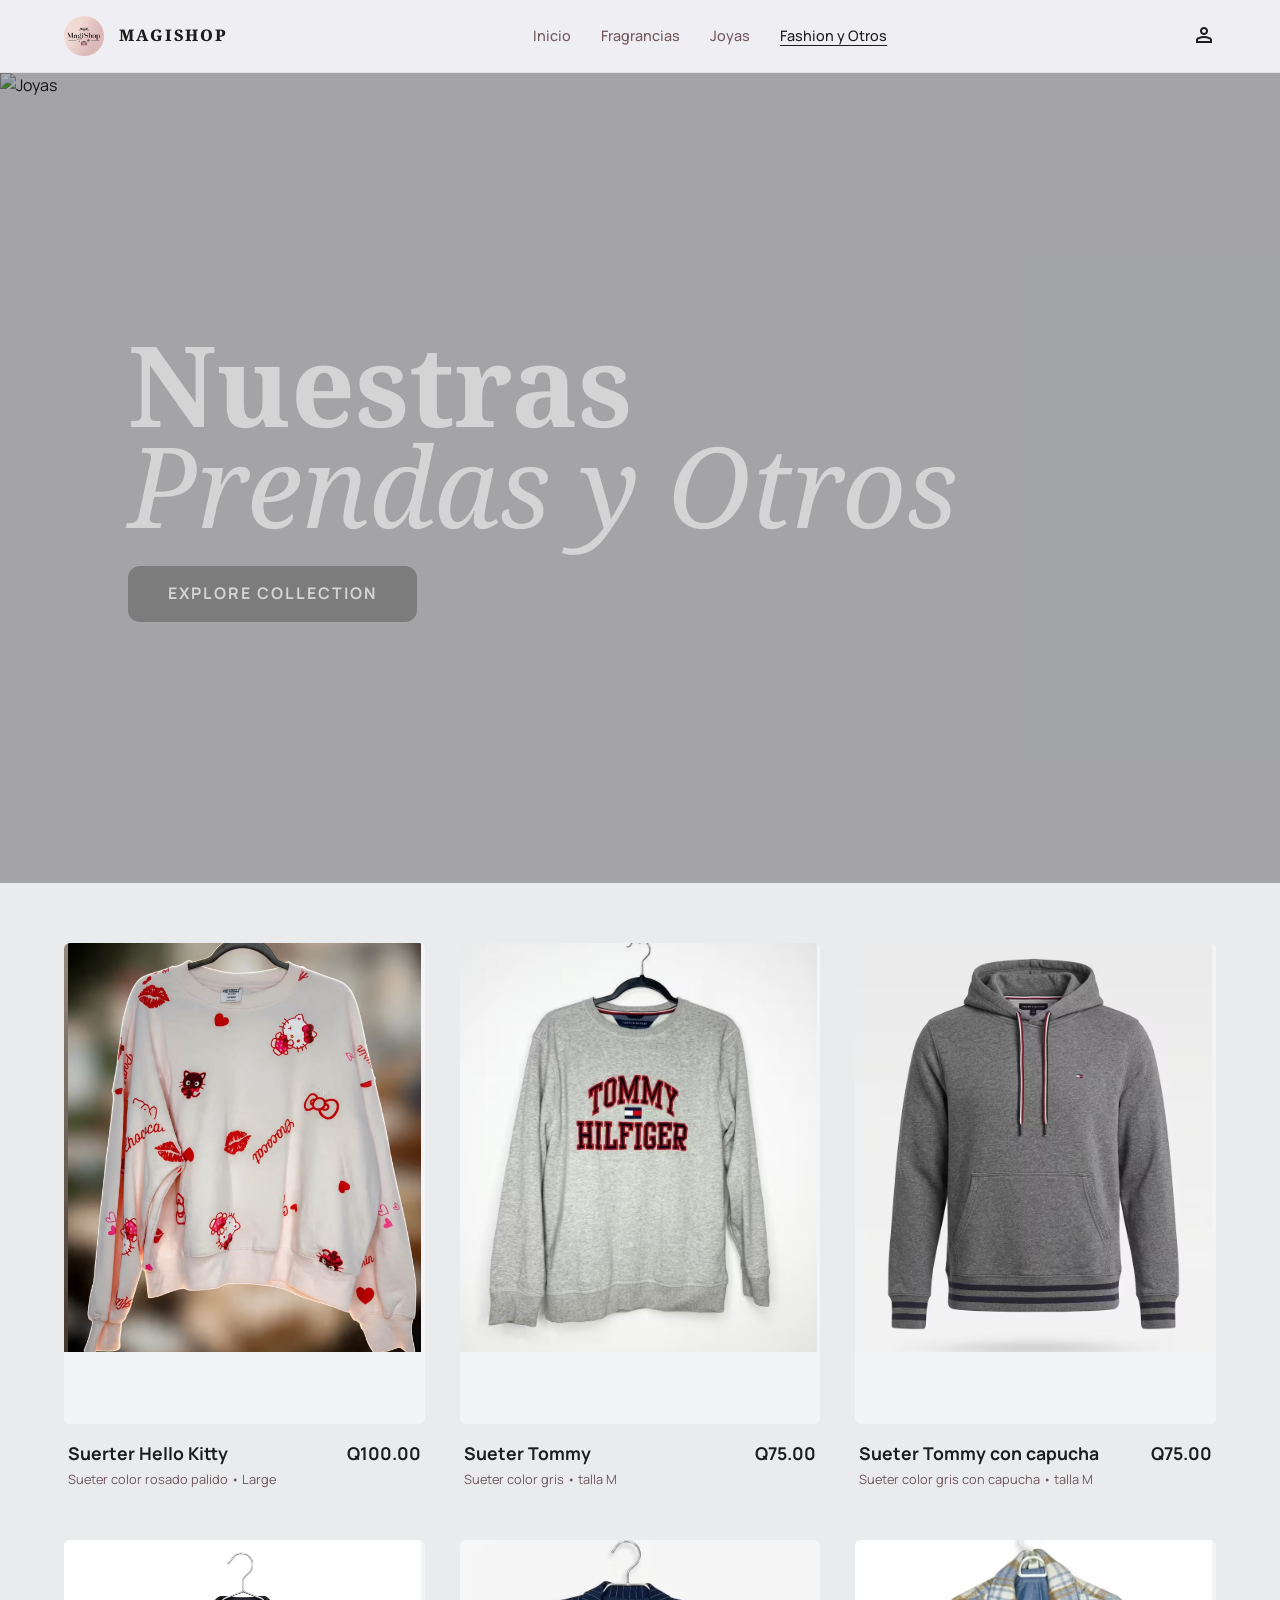
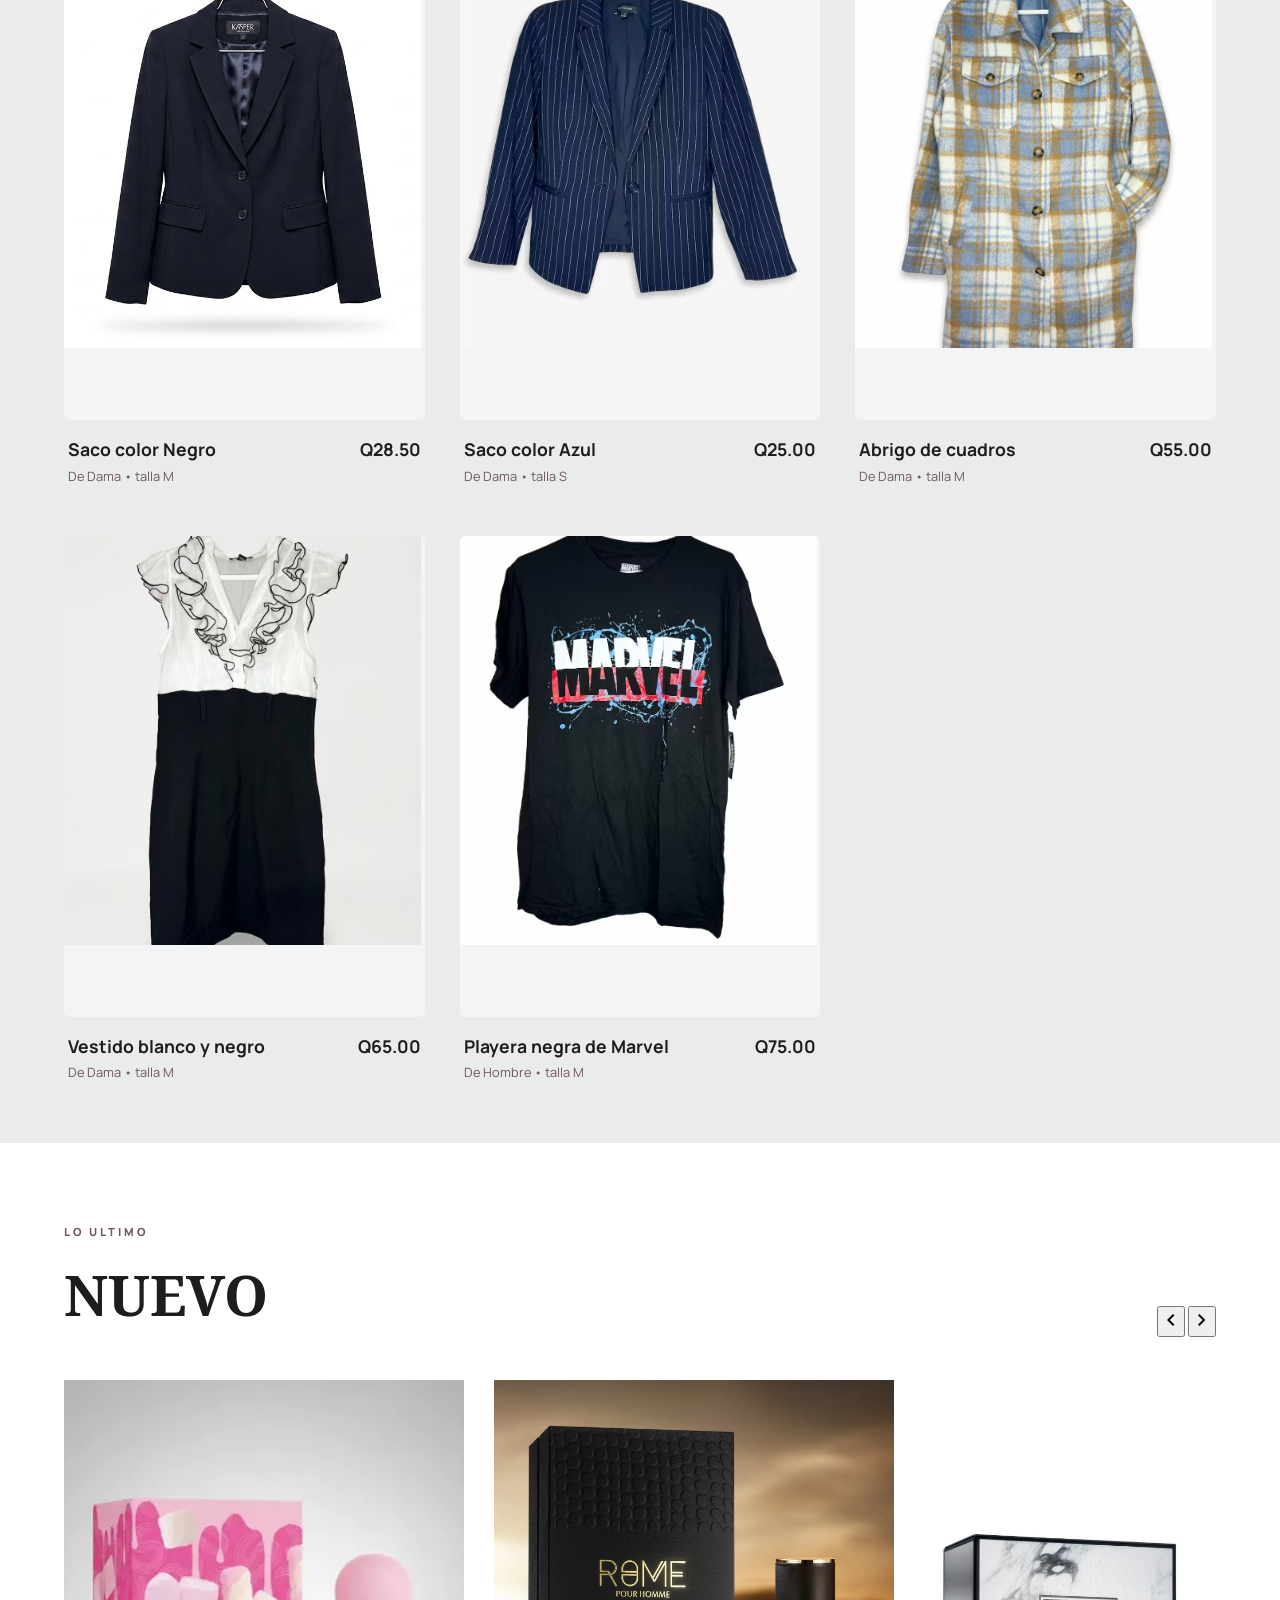
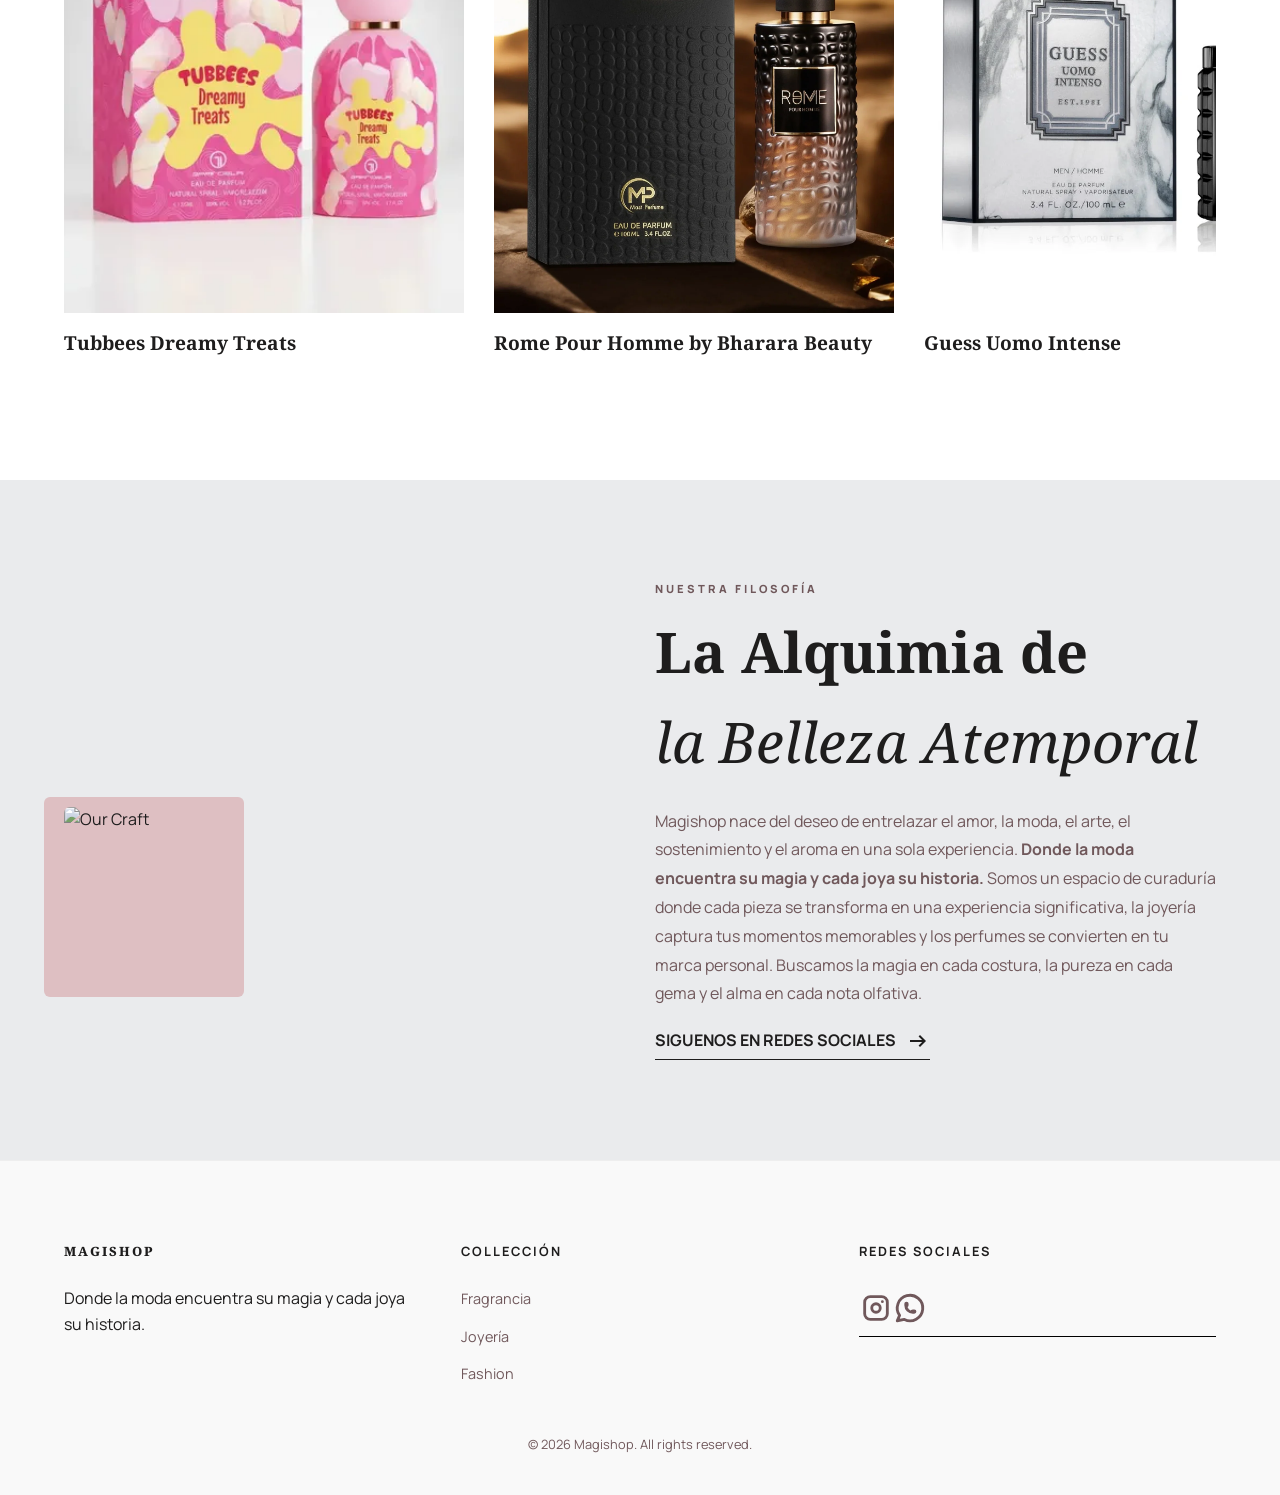
==== commit 560b1479: "se agrego imagen de playera de marvel y se actualizo archio fashion y otros con nuevas imagenes de p" ====
--- a/fashion.html
+++ b/fashion.html
@@ -108,8 +108,7 @@
                 <!-- Producto 4 -->
                 <div class="product-grid-item">
                     <div class="product-img-box">
-                        <img data-src="/imag2/fashionYotors/sacoNegroDama.avif" alt="Saco color Negro"
-                            class="lazy-img">
+                        <img data-src="/imag2/fashionYotors/sacoNegroDama.avif" alt="Saco color Negro" class="lazy-img">
                     </div>
                     <div class="product-details">
                         <div class="product-text">
@@ -151,7 +150,37 @@
                         <span class="product-price">Q55.00</span>
                     </div>
                 </div>
-                
+
+                <!-- Producto 7-->
+                <div class="product-grid-item">
+                    <div class="product-img-box">
+                        <img data-src="/imag2/fashionYotors/VestidoBlancoYNegro.avif" alt="Vestido blanco y negro" class="lazy-img">
+                    </div>
+                    <div class="product-details">
+                        <div class="product-text">
+                            <h3>Vestido blanco y negro</h3>
+                            <p>De Dama • talla M</p>
+                        </div>
+                        <span class="product-price">Q65.00</span>
+                    </div>
+                </div>
+
+
+                <!-- Producto 8-->
+                <div class="product-grid-item">
+                    <div class="product-img-box">
+                        <img data-src="/imag2/fashionYotors/PlayeraNegraMarverl.avif" alt="Playera negra Marvel" class="lazy-img">
+                    </div>
+                    <div class="product-details">
+                        <div class="product-text">
+                            <h3>Playera negra de Marvel</h3>
+                            <p>De Hombre • talla M</p>
+                        </div>
+                        <span class="product-price">Q75.00</span>
+                    </div>
+                </div>
+
+
             </div>
         </section>
         <!------------------------------------------------- Seccion de fashion ------------------------->
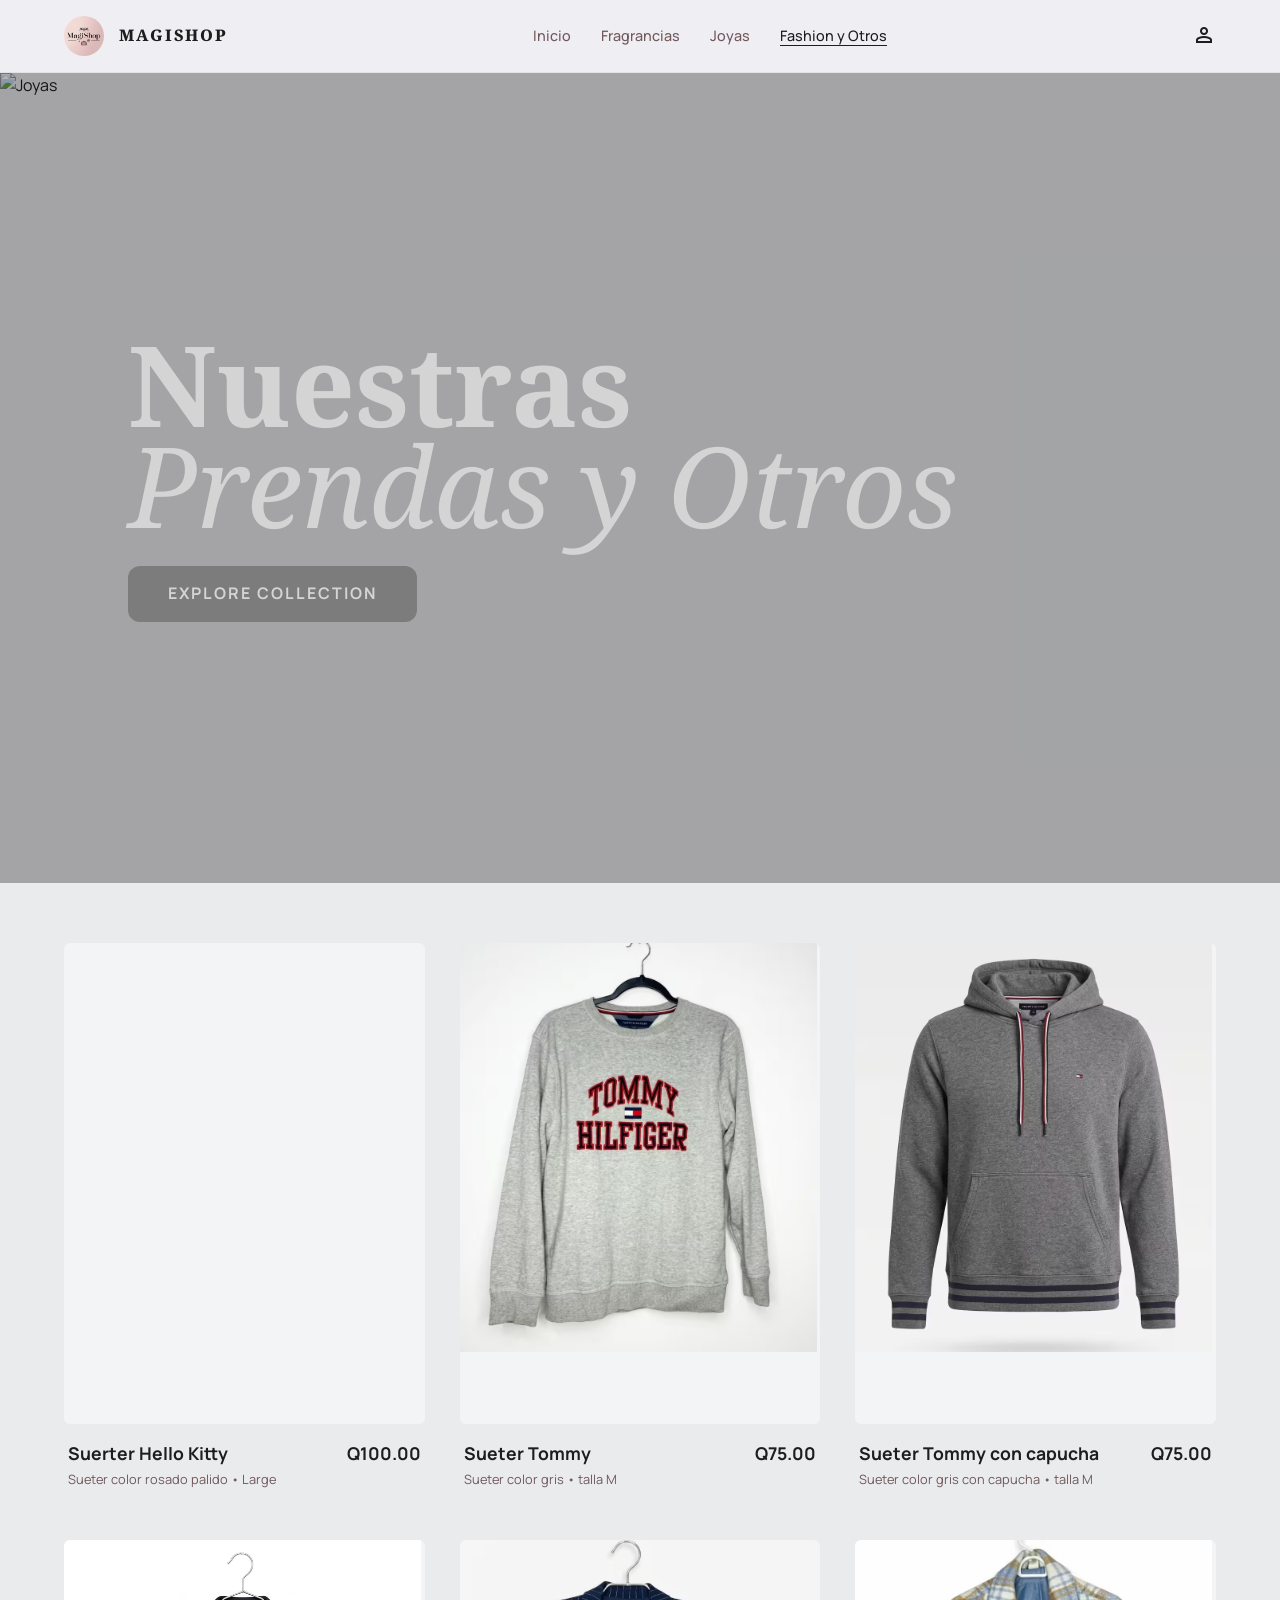
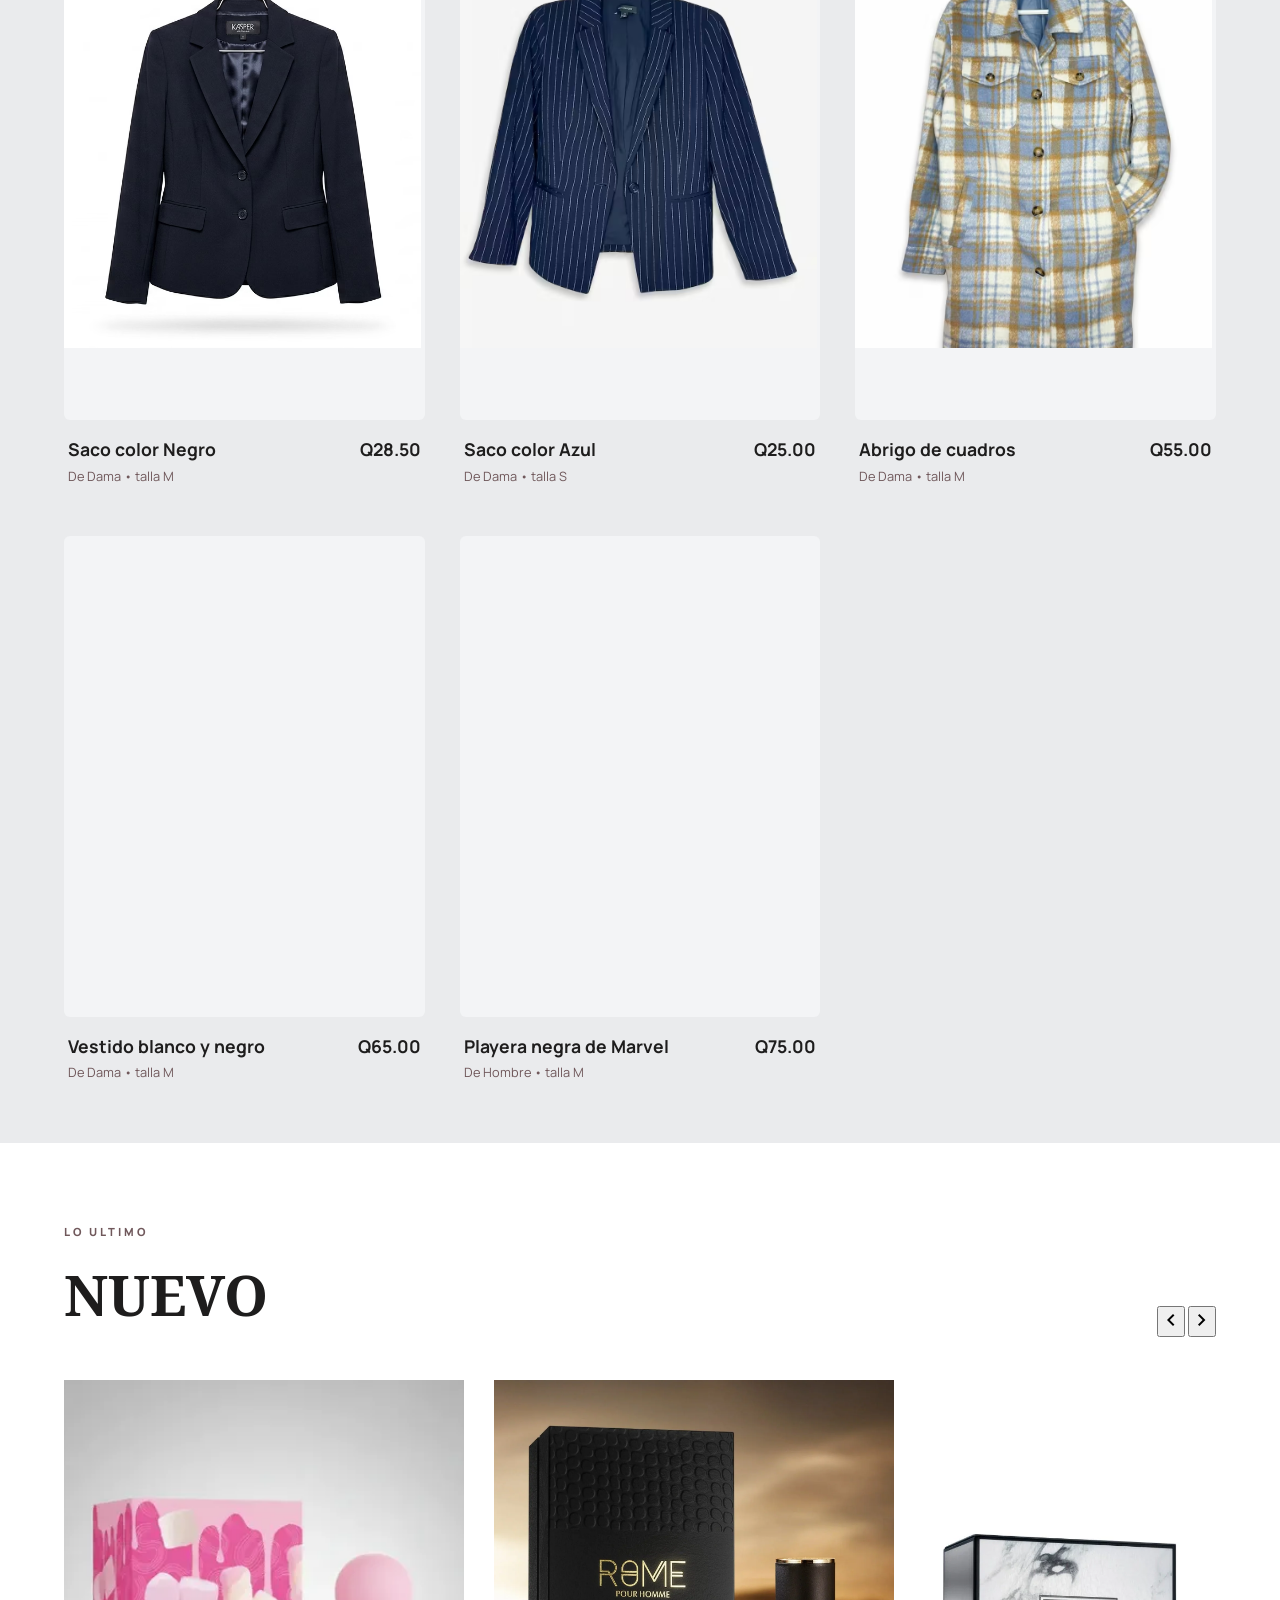
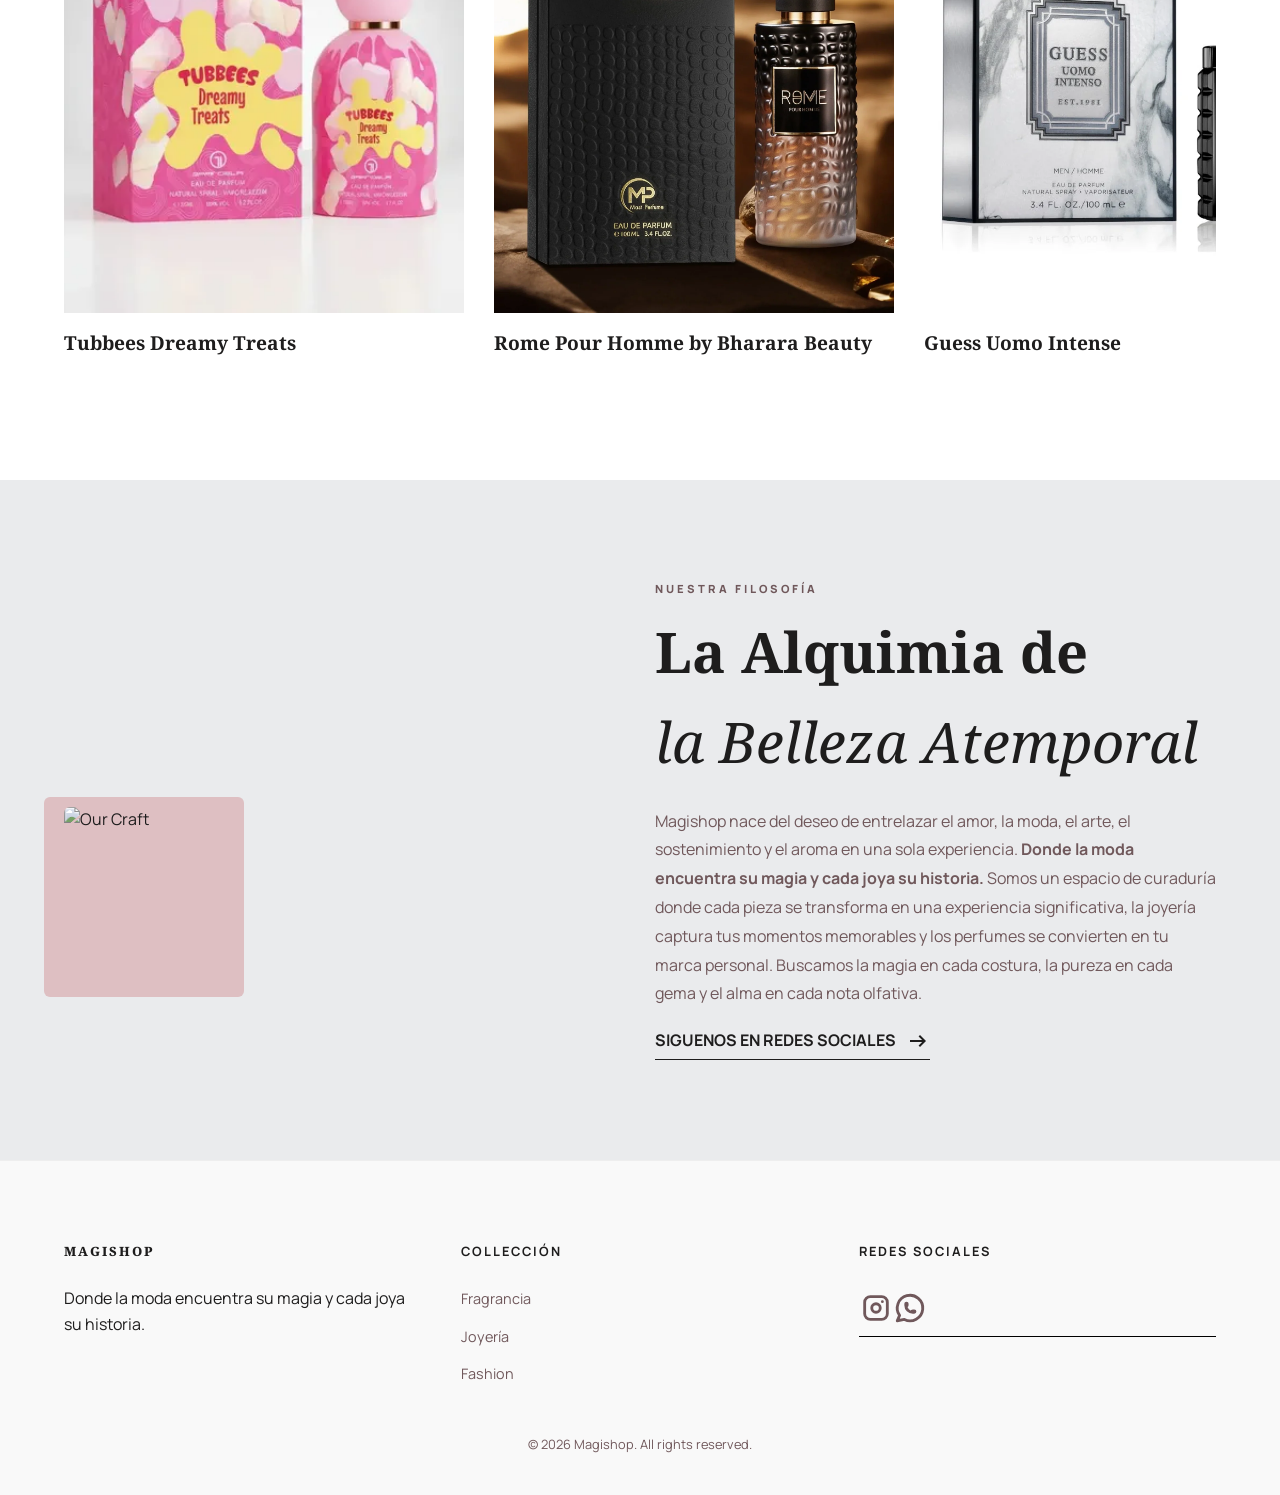
==== commit ef00e1b0: "se actualizo el archivo fashion" ====
--- a/fashion.html
+++ b/fashion.html
@@ -63,7 +63,7 @@
                 <!-- Producto 1 -->
                 <div class="product-grid-item">
                     <div class="product-img-box">
-                        <img data-src="/imag2/fashionYotors/Sueter hello kity.avif" alt="Sueter de hello kitty"
+                        <img data-src="/imag2/fashionYotors/sueterHelloKitty.avif" alt="Sueter de hello kitty"
                             class="lazy-img">
                     </div>
                     <div class="product-details">
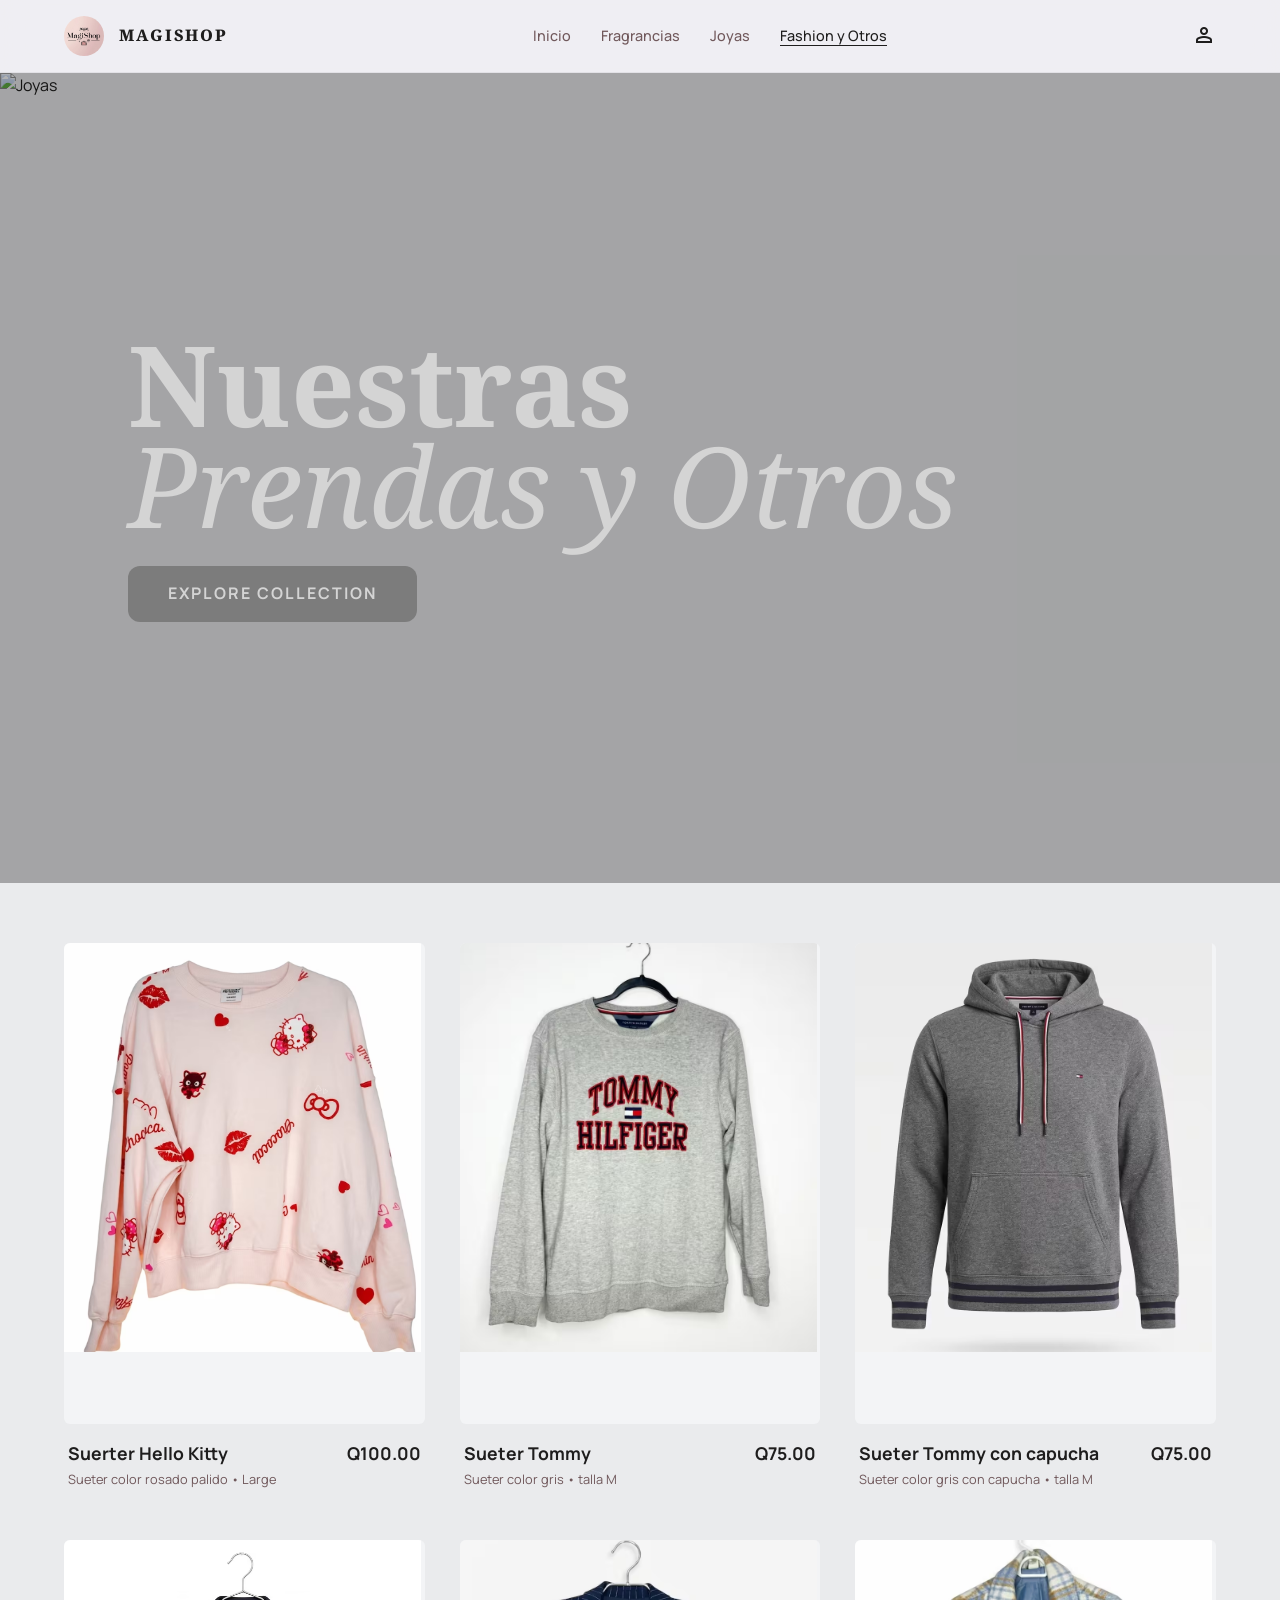
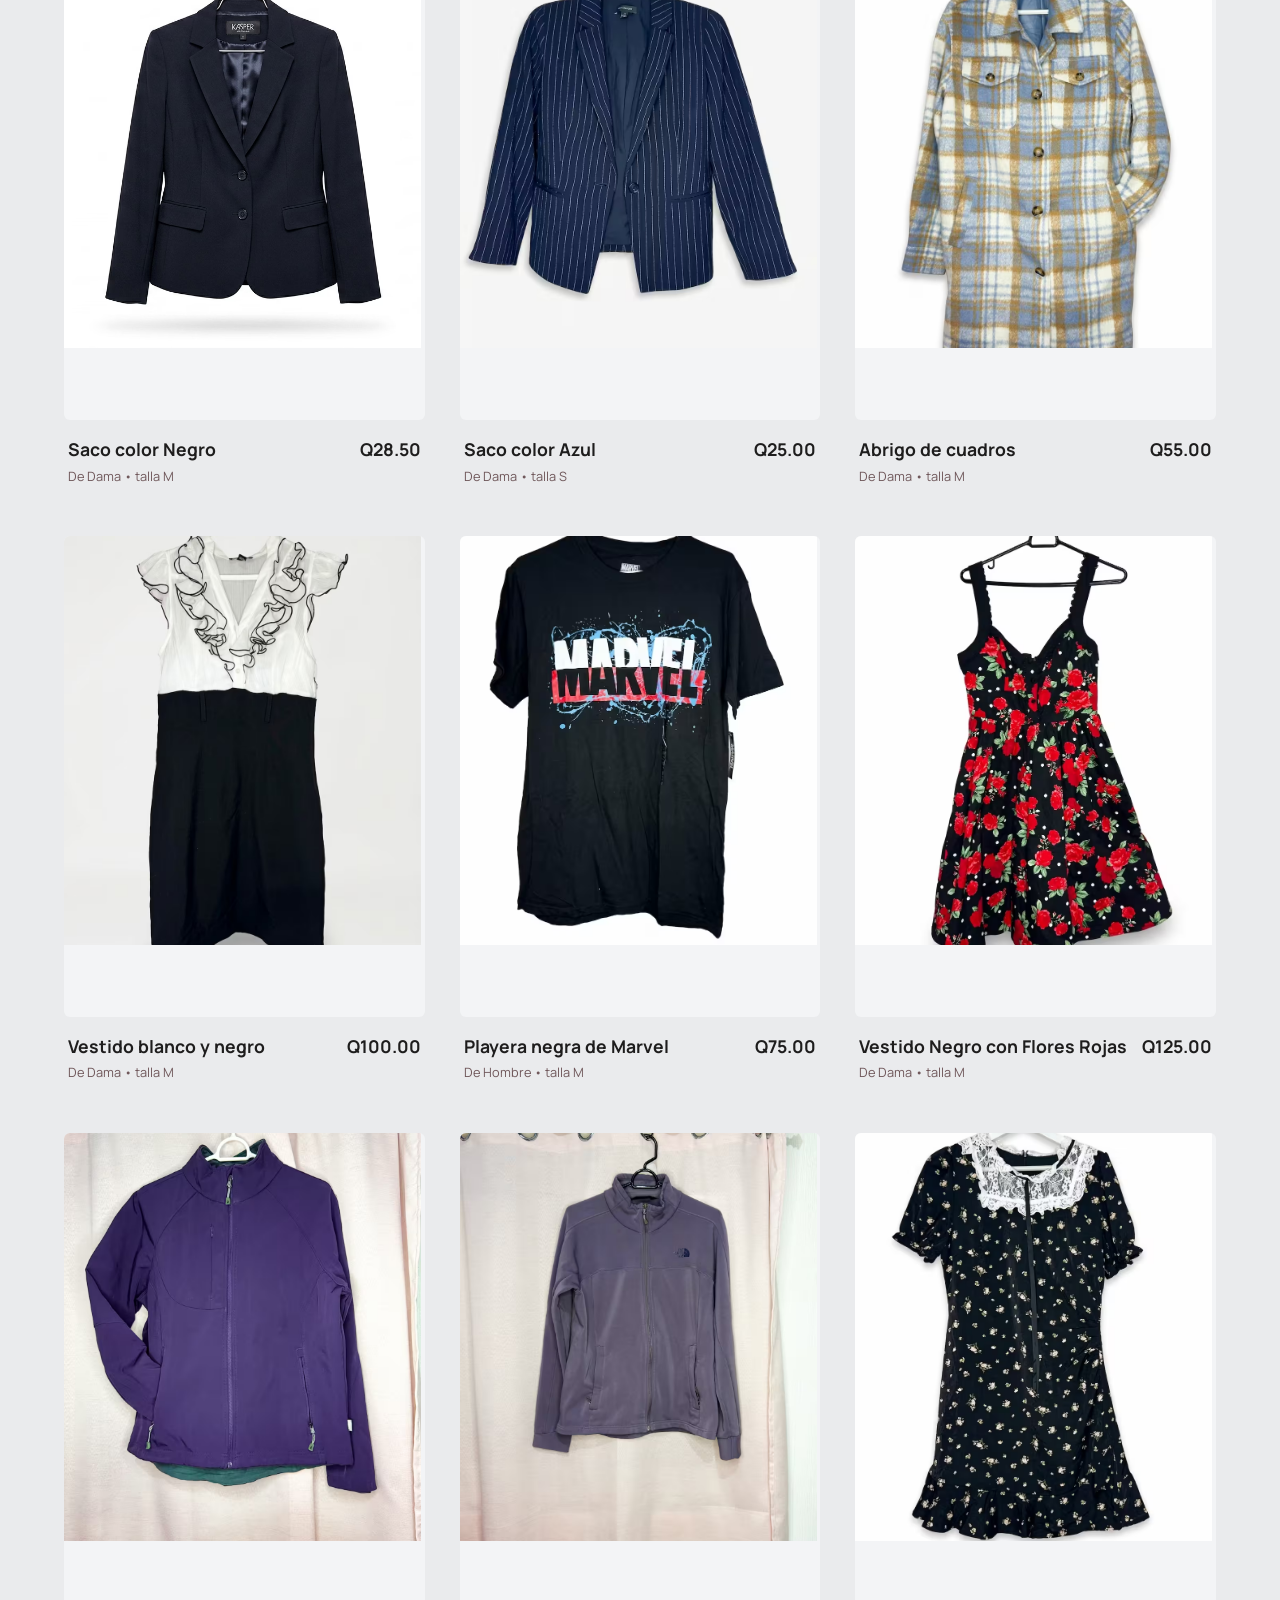
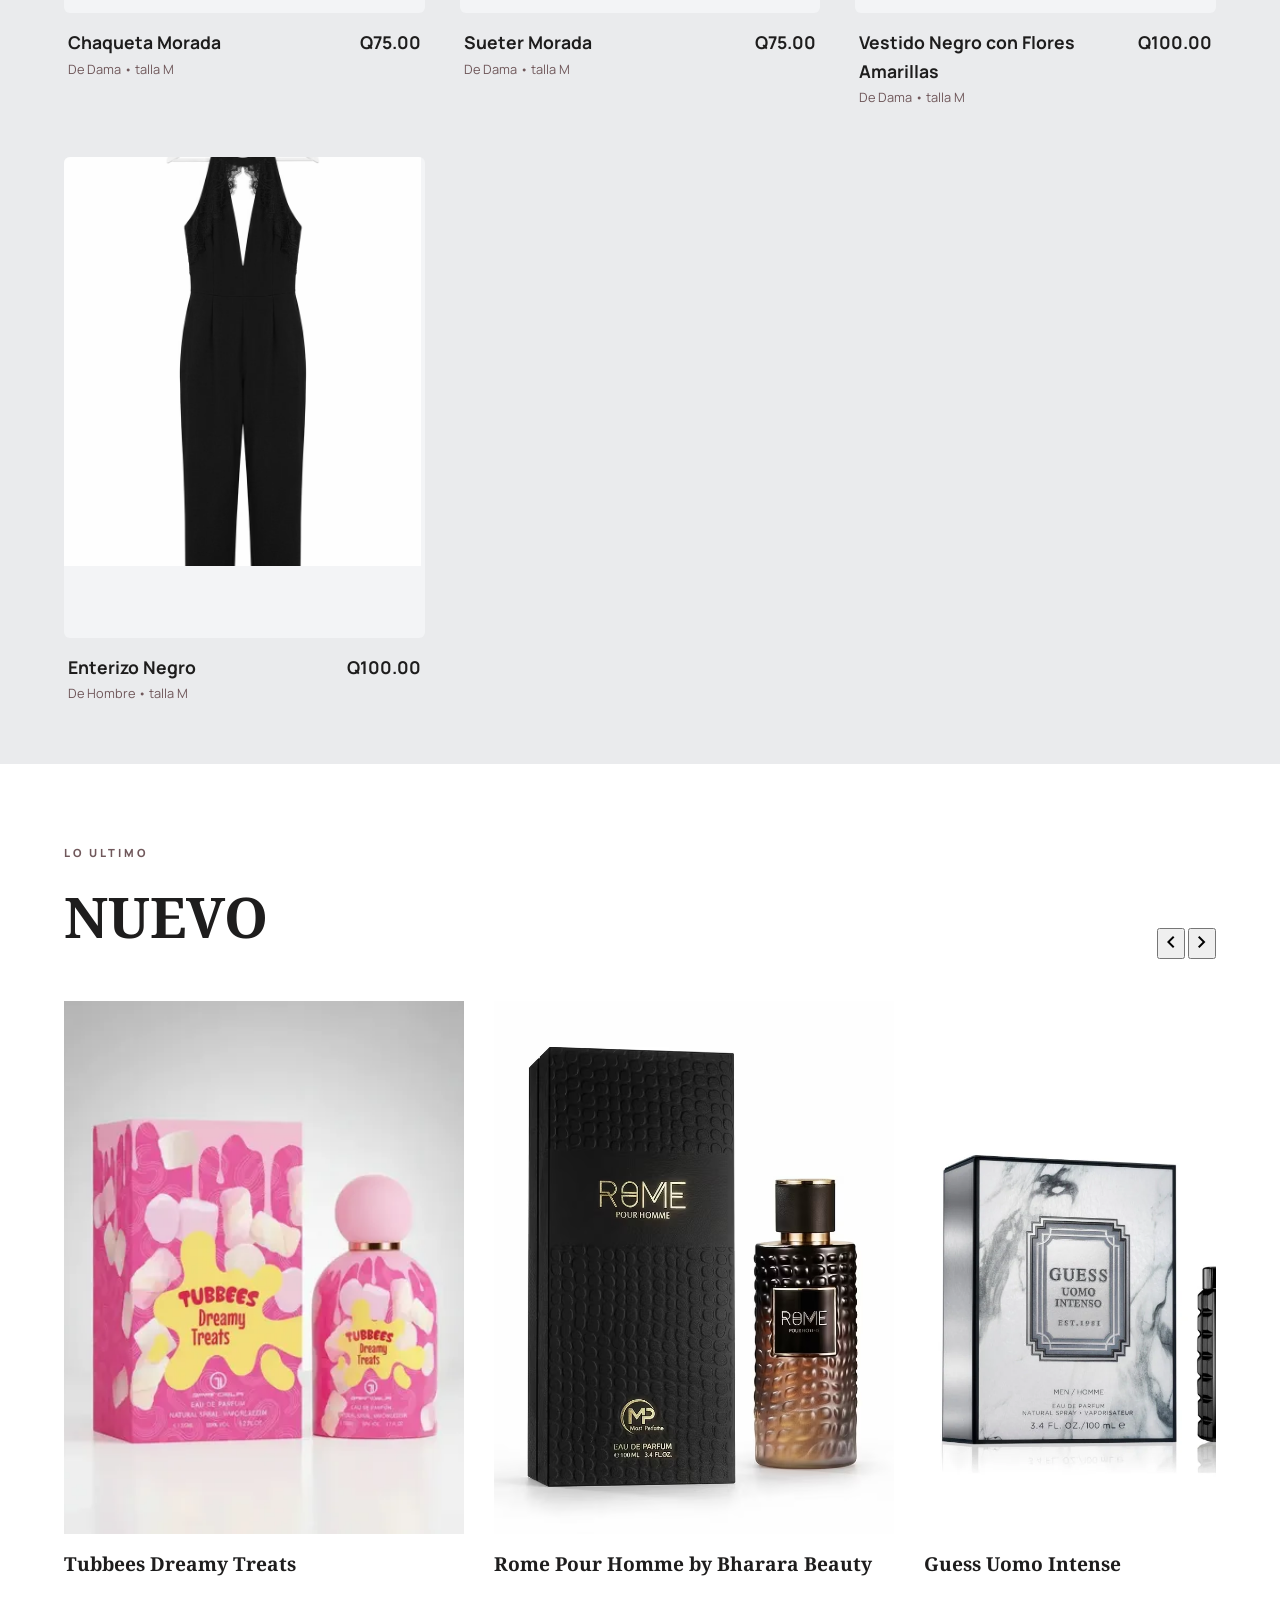
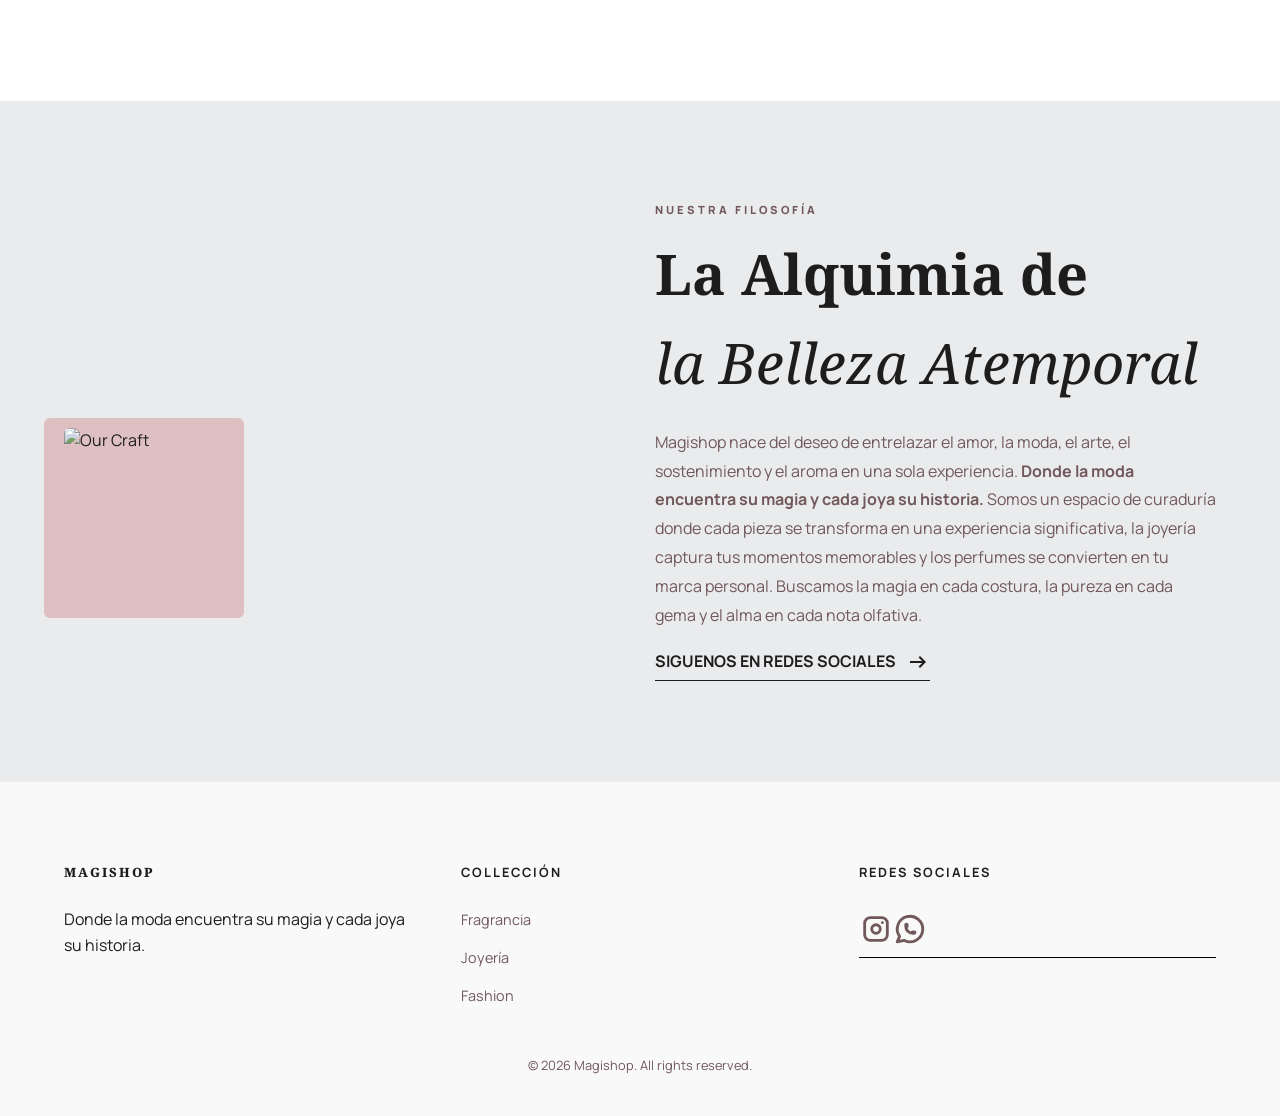
==== commit 0dfa42ce: "se agregaron consas nuevas a los archivos imagenes y precios" ====
--- a/fashion.html
+++ b/fashion.html
@@ -154,14 +154,15 @@
                 <!-- Producto 7-->
                 <div class="product-grid-item">
                     <div class="product-img-box">
-                        <img data-src="/imag2/fashionYotors/VestidoBlancoYNegro.avif" alt="Vestido blanco y negro" class="lazy-img">
+                        <img data-src="/imag2/fashionYotors/VestidoBlancoYNegro.avif" alt="Vestido blanco y negro"
+                            class="lazy-img">
                     </div>
                     <div class="product-details">
                         <div class="product-text">
                             <h3>Vestido blanco y negro</h3>
                             <p>De Dama • talla M</p>
                         </div>
-                        <span class="product-price">Q65.00</span>
+                        <span class="product-price">Q100.00</span>
                     </div>
                 </div>
 
@@ -169,7 +170,8 @@
                 <!-- Producto 8-->
                 <div class="product-grid-item">
                     <div class="product-img-box">
-                        <img data-src="/imag2/fashionYotors/PlayeraNegraMarverl.avif" alt="Playera negra Marvel" class="lazy-img">
+                        <img data-src="/imag2/fashionYotors/PlayeraNegraMarverl.avif" alt="Playera negra Marvel"
+                            class="lazy-img">
                     </div>
                     <div class="product-details">
                         <div class="product-text">
@@ -177,6 +179,87 @@
                             <p>De Hombre • talla M</p>
                         </div>
                         <span class="product-price">Q75.00</span>
+                    </div>
+                </div>
+
+
+                <!-- Producto 9-->
+                <div class="product-grid-item">
+                    <div class="product-img-box">
+                        <img data-src="/imag2/fashionYotors/vestidoNegroconFloresRojas.avif"
+                            alt="Vestido negro con flores rojas" class="lazy-img">
+                    </div>
+                    <div class="product-details">
+                        <div class="product-text">
+                            <h3>Vestido Negro con Flores Rojas</h3>
+                            <p>De Dama • talla M</p>
+                        </div>
+                        <span class="product-price">Q125.00</span>
+                    </div>
+                </div>
+
+
+
+                <!-- Producto 10-->
+                <div class="product-grid-item">
+                    <div class="product-img-box">
+                        <img data-src="/imag2/fashionYotors/ChaquetamoraditaDama.avif" alt="Chaquetita morada para dama"
+                            class="lazy-img">
+                    </div>
+                    <div class="product-details">
+                        <div class="product-text">
+                            <h3>Chaqueta Morada</h3>
+                            <p>De Dama • talla M</p>
+                        </div>
+                        <span class="product-price">Q75.00</span>
+                    </div>
+                </div>
+
+
+                <!-- Producto 11-->
+                <div class="product-grid-item">
+                    <div class="product-img-box">
+                        <img data-src="/imag2/fashionYotors/chequetaMoradita.avif" alt="chaqueta Morada"
+                            class="lazy-img">
+                    </div>
+                    <div class="product-details">
+                        <div class="product-text">
+                            <h3>Sueter Morada</h3>
+                            <p>De Dama • talla M</p>
+                        </div>
+                        <span class="product-price">Q75.00</span>
+                    </div>
+                </div>
+
+
+                <!-- Producto 12-->
+                <div class="product-grid-item">
+                    <div class="product-img-box">
+                        <img data-src="/imag2/fashionYotors/vestidoNegroFloresAmarillas.avif"
+                            alt="Vestido negro con flores amarillas" class="lazy-img">
+                    </div>
+                    <div class="product-details">
+                        <div class="product-text">
+                            <h3>Vestido Negro con Flores Amarillas</h3>
+                            <p>De Dama • talla M</p>
+                        </div>
+                        <span class="product-price">Q100.00</span>
+                    </div>
+                </div>
+
+
+
+                <!-- Producto 13-->
+                <div class="product-grid-item">
+                    <div class="product-img-box">
+                        <img data-src="/imag2/fashionYotors/enterizoNegro.avif" alt="Enterizo negro" class="lazy-img">
+                    </div>
+                    <div class="product-details">
+                        <div class="product-text">
+                            <h3>Enterizo Negro</h3>
+                            <p>De Hombre • talla M</p>
+                        </div>
+                        <span class="product-price">Q100.00</span>
                     </div>
                 </div>
 
@@ -224,7 +307,7 @@
 
                 <div class="product-card">
                     <div class="product-img">
-                        <img src="/imag2/nuevos/perfume-rome-pour-homme.webp" alt="nuevo perfume Rome pour homme arabe">
+                        <img src="/imag2/nuevos/perfume-rome-pourHomme.avif" alt="nuevo perfume Rome pour homme arabe">
                     </div>
                     <div class="product-info">
                         <div>
@@ -270,7 +353,7 @@
 
                 <div class="product-card">
                     <div class="product-img">
-                        <img src="/imag2/perryEllis.WEBP" alt="perry ellis de hombre">
+                        <img src="/imag2/perryEllis.avif" alt="perry ellis de hombre">
                     </div>
                     <div class="product-info">
                         <div>
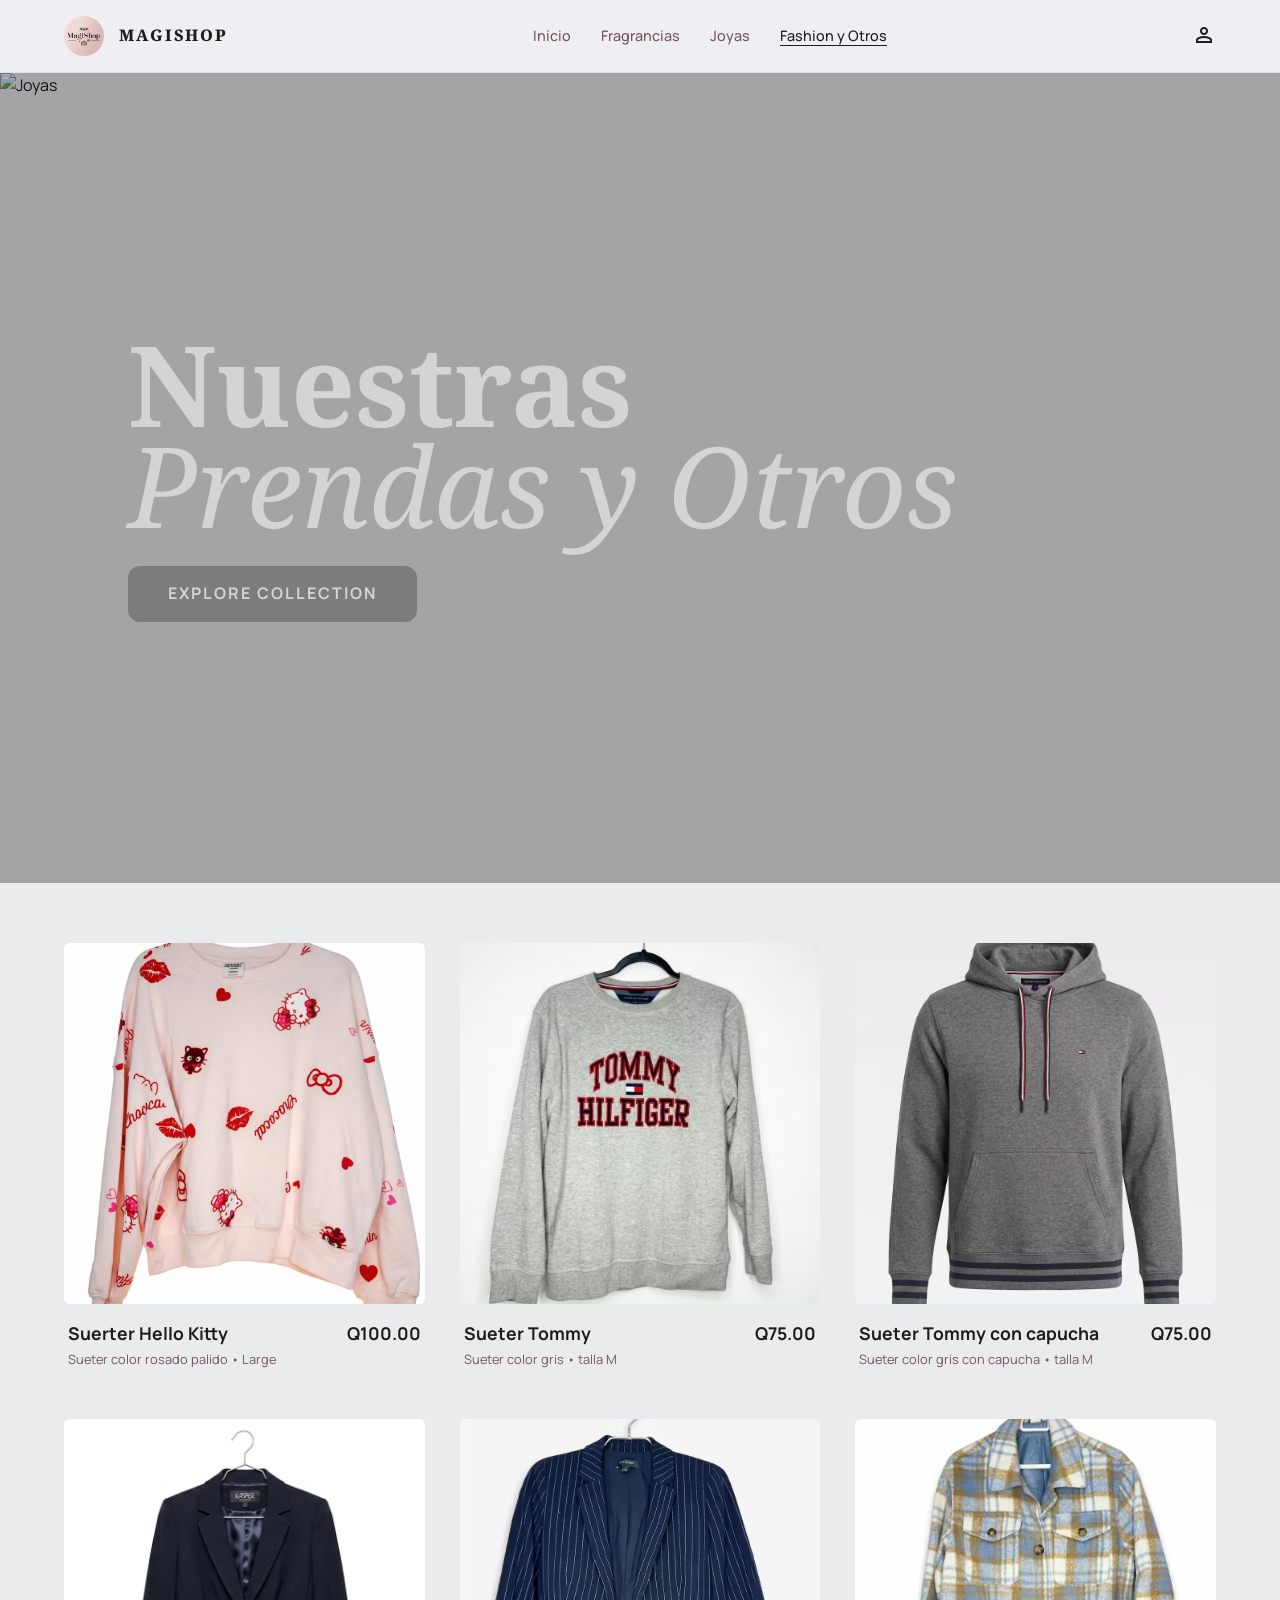
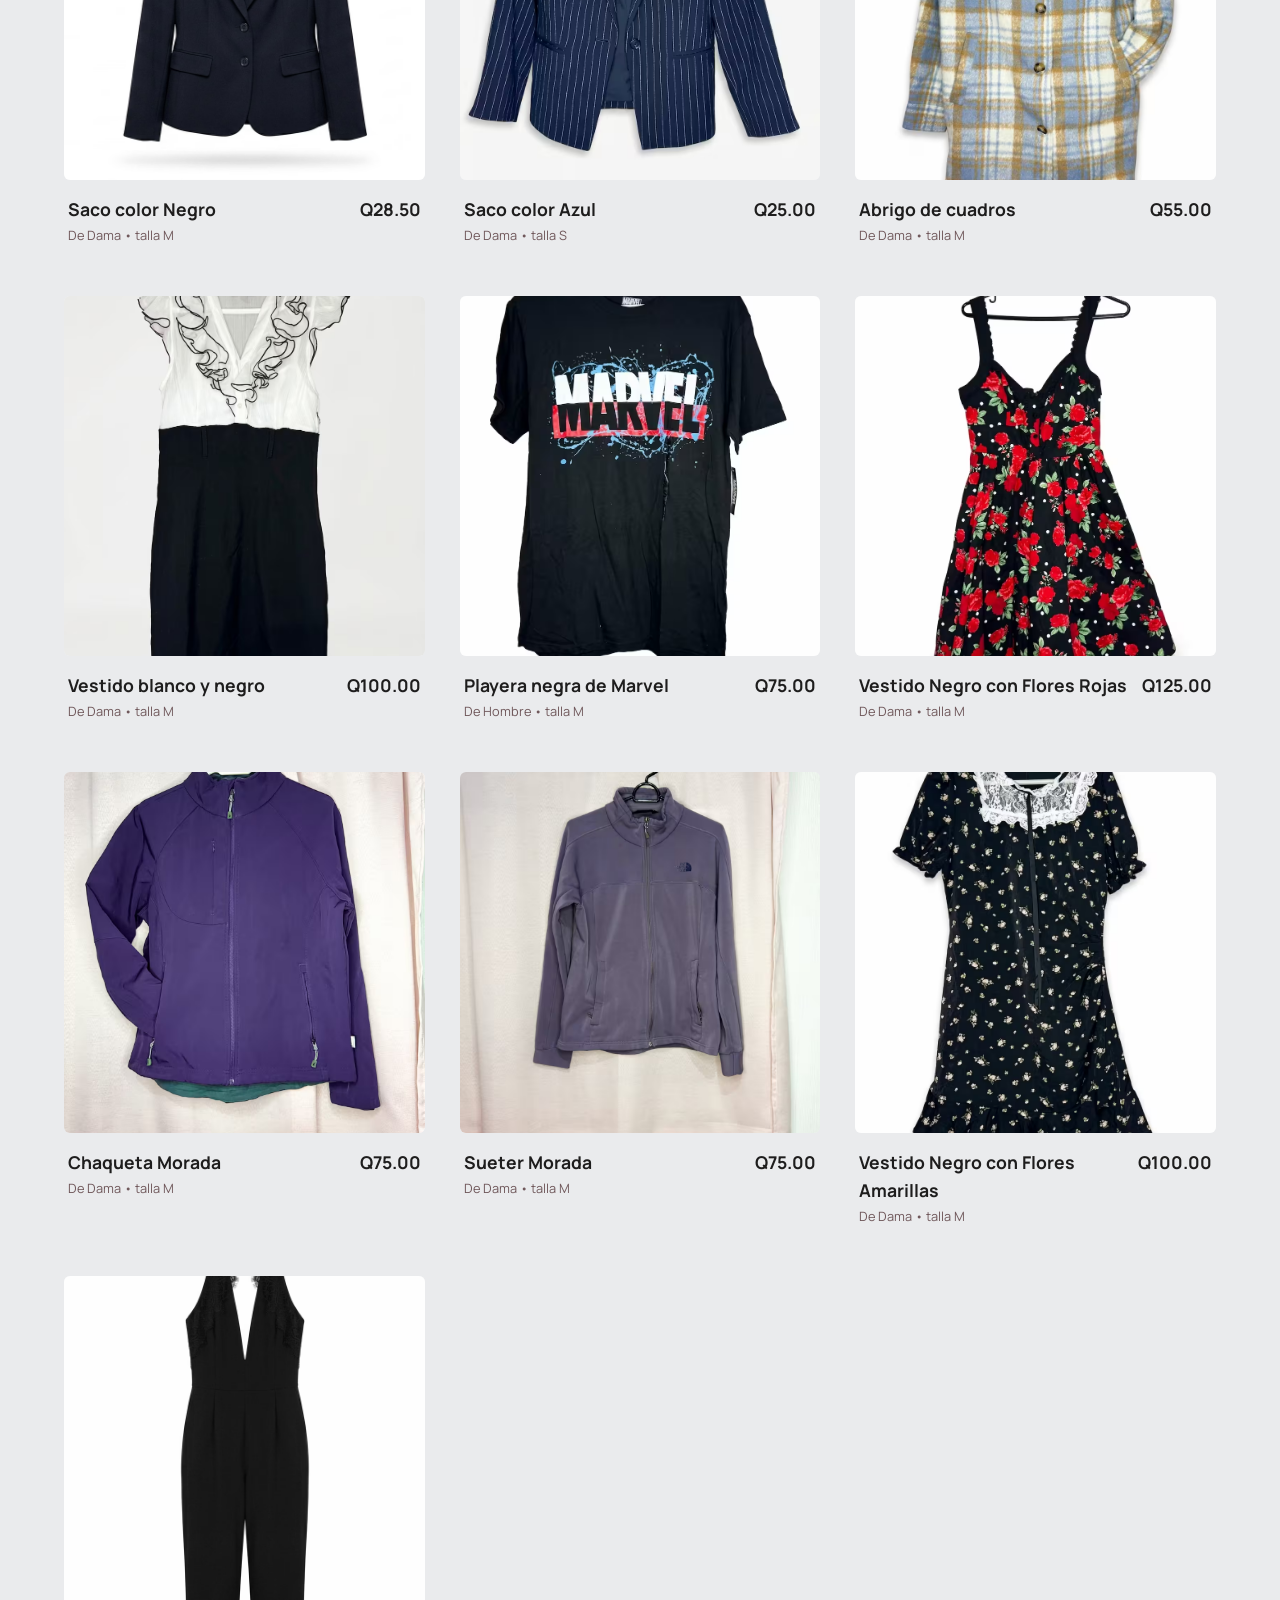
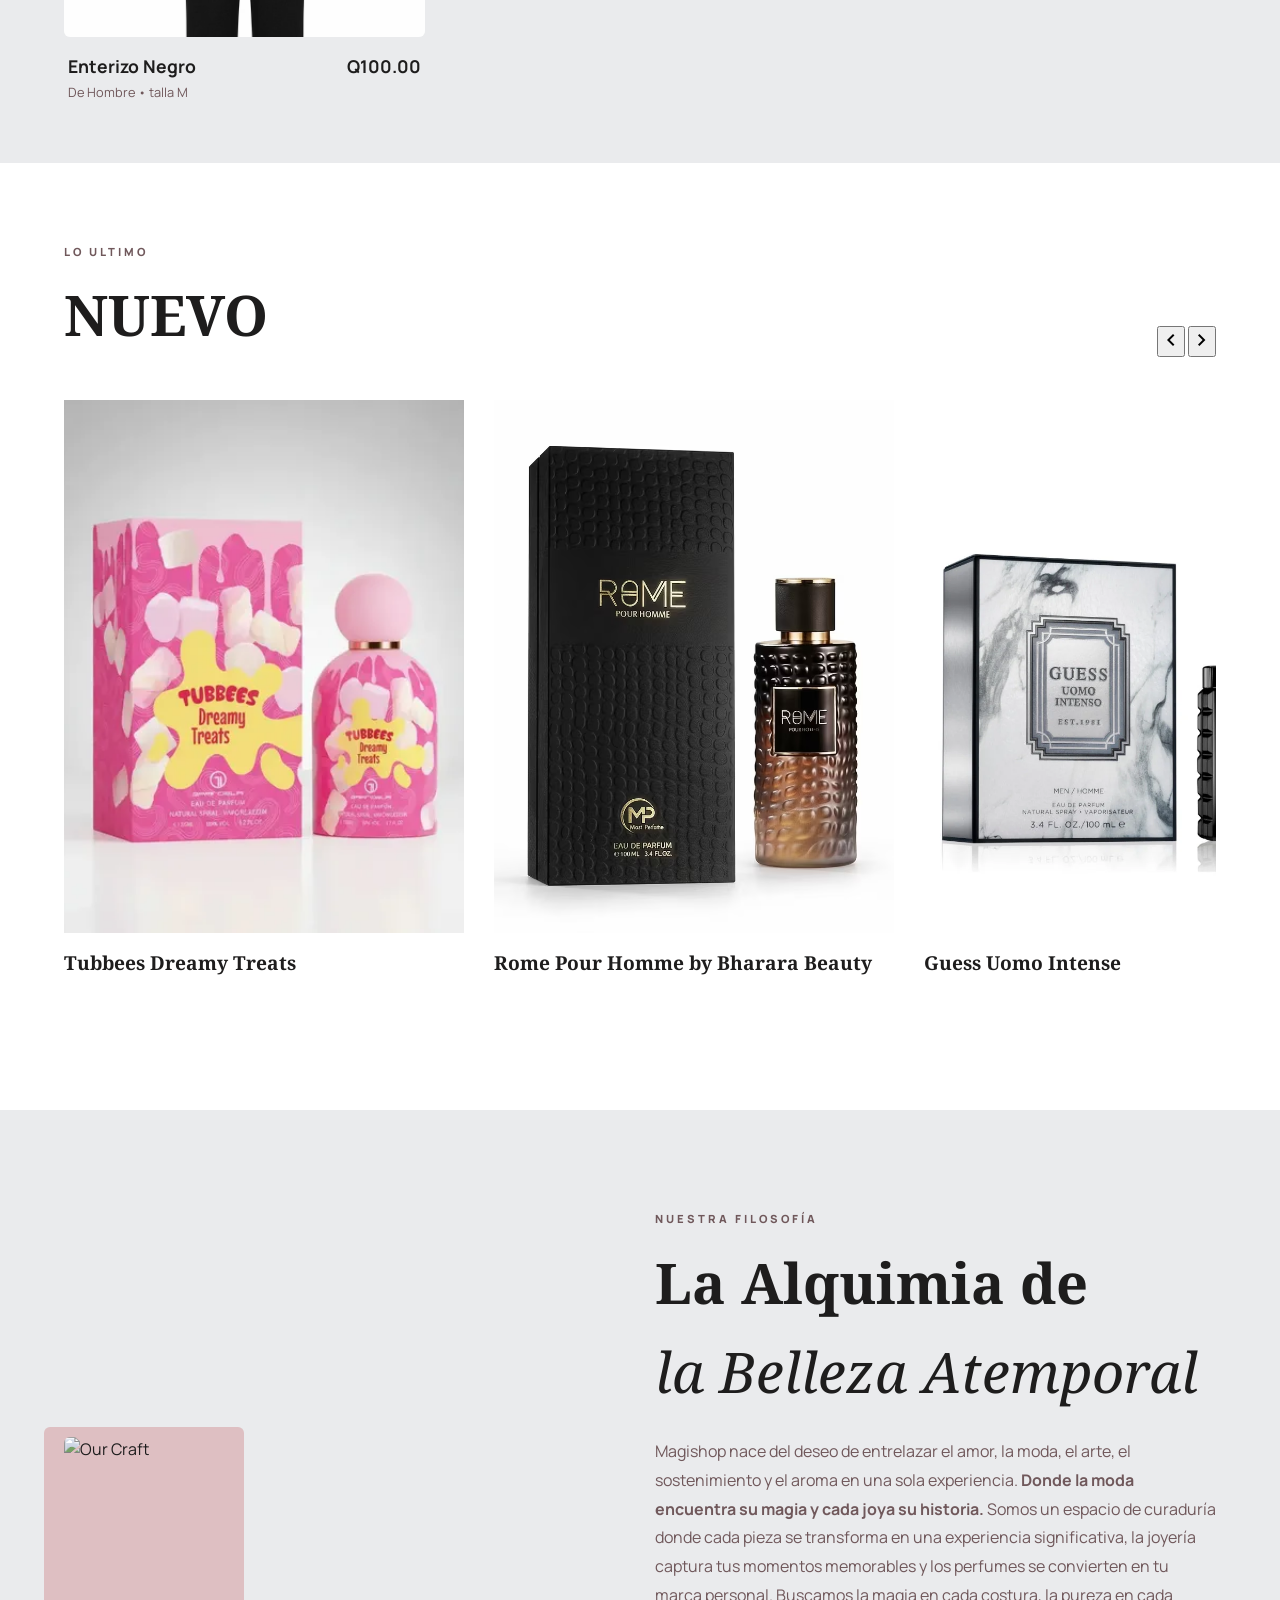
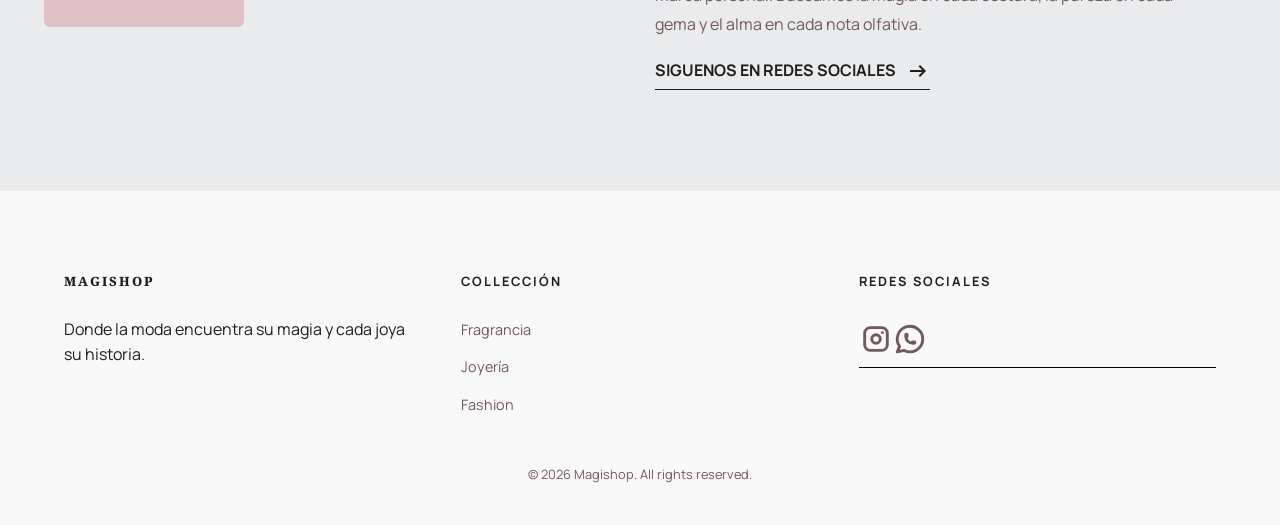
==== commit 55578f24: "se realizaron cambios de productos nuevos en sección nuevos y en todos los archivos y se mejoro el c" ====
--- a/fashion.html
+++ b/fashion.html
@@ -13,7 +13,7 @@
         rel="stylesheet" />
 
     <link rel="stylesheet" href="./style/style.css">
-    <link rel="favicon icon" href="/imag2/favimagishop.png" type="image/x-icon">
+    <link rel="favicon icon" href="/imag2/MagiShopFavicon.png" type="image/x-icon"/>
 </head>
 
 <body>
@@ -55,7 +55,7 @@
         </section>
 
 
-        <!-------------------------------------------------------------- Seccion de fashion ------------------------------------------------>
+        <!------------------------------------------------------- SECCION FASHION ----------------------------------------->
 
         <section class="section-container-fragancias" id="explore">
             <div class="bento-grid-fragancias">
@@ -291,10 +291,9 @@
             <div class="product-slider" id="product-slider">
 
 
-
-                <div class="product-card">
-                    <div class="product-img">
-                        <img src="/imag2/nuevos/tubbees.webp" alt="nuevo perfume tubbees">
+                <div class="product-card">
+                    <div class="product-img">
+                        <img src="/imag2/nuevos/tubbees.webp" alt="nuevo perfume Tubbees Dreamy Treats">
                     </div>
                     <div class="product-info">
                         <div>
@@ -316,9 +315,6 @@
                         <!-- <span class="price">Q520</span> -->
                     </div>
                 </div>
-
-
-
 
 
                 <div class="product-card">
@@ -335,7 +331,6 @@
                 </div>
 
 
-
                 <div class="product-card">
                     <div class="product-img">
                         <img src="/imag2/nuevos/ETERNITY-Calvin-klein.WEBP" alt="Guess Uomo Intense">
@@ -349,8 +344,6 @@
                 </div>
 
 
-
-
                 <div class="product-card">
                     <div class="product-img">
                         <img src="/imag2/perryEllis.avif" alt="perry ellis de hombre">
@@ -363,6 +356,7 @@
                     </div>
                 </div>
 
+
                 <div class="product-card">
                     <div class="product-img">
                         <img src="/imag2/nuevos/gloss.avif" alt="Magic Cup">
@@ -370,22 +364,22 @@
                     <div class="product-info">
                         <div>
                             <h3>Magic Cup</h3>
-                            <p>Lip Gloss • 13g</p>
-                        </div>
-                        <span class="price">Q20</span>
-                    </div>
-                </div>
-
-                <div class="product-card">
-                    <div class="product-img">
-                        <img src="/imag2/nuevos/snoopyLlaveros.avif" alt="Snoopy Keychain">
-                    </div>
-                    <div class="product-info">
-                        <div>
-                            <h3>Snoopy llaveros</h3>
-                            <p>Peluches • 10cm</p>
-                        </div>
-                        <span class="price">Q35-c/u</span>
+                            <!-- <p>Lip Gloss • 13g</p> -->
+                        </div>
+                        <!-- <span class="price">Q20</span> -->
+                    </div>
+                </div>
+
+                <div class="product-card">
+                    <div class="product-img">
+                        <img src="/imag2/nuevos/ARMANI.WEBP" alt="Armani perfume mini">
+                    </div>
+                    <div class="product-info">
+                        <div>
+                            <h3>Mini perfume</h3>
+                            <!-- <p>Peluches • 10cm</p> -->
+                        </div>
+                        <!-- <span class="price">Q35-c/u</span> -->
                     </div>
                 </div>
                 <div class="product-card">
@@ -403,53 +397,53 @@
 
                 <div class="product-card">
                     <div class="product-img">
-                        <img src="/imag2/nuevos/velas.avif" alt="exfoliante">
-                    </div>
-                    <div class="product-info">
-                        <div>
-                            <h3>Body Exfoliation</h3>
-                            <p>De arroz</p>
-                        </div>
-                        <span class="price">Q45</span>
-                    </div>
-                </div>
-
-                <div class="product-card">
-                    <div class="product-img">
-                        <img src="/imag2/nuevos/exfoliante2.avif" alt="exfoliante">
-                    </div>
-                    <div class="product-info">
-                        <div>
-                            <h3>Body Exfoliante</h3>
-                            <p>De Carbon</p>
-                        </div>
-                        <span class="price">Q45</span>
-                    </div>
-                </div>
-
-                <div class="product-card">
-                    <div class="product-img">
-                        <img src="/imag2/nuevos/vela1.avif" alt="foto de una Vela">
-                    </div>
-                    <div class="product-info">
-                        <div>
-                            <h3>Vela Aromática</h3>
-                            <p>De Vainilla</p>
-                        </div>
-                        <span class="price">Q45</span>
-                    </div>
-                </div>
-
-                <div class="product-card">
-                    <div class="product-img">
-                        <img src="/imag2/nuevos/vela2.avif" alt="foto de una Vela">
-                    </div>
-                    <div class="product-info">
-                        <div>
-                            <h3>Vela Aromática</h3>
-                            <p>De Chocolate</p>
-                        </div>
-                        <span class="price">Q45</span>
+                        <img src="/imag2/nuevos/bade-e-al-oud-edp.webp" alt="Bade-e-Al-Oud EDP">
+                    </div>
+                    <div class="product-info">
+                        <div>
+                            <h3>mini perfume</h3>
+                            <!-- <p>De arroz</p> -->
+                        </div>
+                        <!-- <span class="price">Q45</span> -->
+                    </div>
+                </div>
+
+                <div class="product-card">
+                    <div class="product-img">
+                        <img src="/imag2/nuevos/GUESS1981.avif" alt="perfume Guess 1981">
+                    </div>
+                    <div class="product-info">
+                        <div>
+                            <h3>Perfume Guess 1981</h3>
+                            <!-- <p>De Carbon</p> -->
+                        </div>
+                <!--         <span class="price">Q45</span> -->
+                    </div>
+                </div>
+
+                <div class="product-card">
+                    <div class="product-img">
+                        <img src="/imag2/nuevos/diorHommeEDT.webp" alt="perfume Dior Homme EDT">
+                    </div>
+                    <div class="product-info">
+                        <div>
+                            <h3>Perfume Dior Homme EDT mini perfume</h3>
+                            <!-- <p>De Vainilla</p> -->
+                        </div>
+                       <!--  <span class="price">Q45</span> -->
+                    </div>
+                </div>
+
+                <div class="product-card">
+                    <div class="product-img">
+                        <img src="/imag2/nuevos/halloween-man-edt-200ml.webp" alt="foto de una Vela">
+                    </div>
+                    <div class="product-info">
+                        <div>
+                            <h3>Perfume Halloween Man EDT</h3>
+                            <!-- <p>De Chocolate</p> -->
+                        </div>
+                        <!-- <span class="price">Q45</span> -->
                     </div>
                 </div>
 
@@ -468,27 +462,27 @@
 
                 <div class="product-card">
                     <div class="product-img">
-                        <img src="/imag2/nuevos/gokuSS3.avif" alt="foto de una figura de Goku">
-                    </div>
-                    <div class="product-info">
-                        <div>
-                            <h3>Figura de Goku SS3</h3>
-                            <p>Figura • 5cm</p>
-                        </div>
-                        <span class="price">Q25</span>
-                    </div>
-                </div>
-
-                <div class="product-card">
-                    <div class="product-img">
-                        <img src="/imag2/nuevos/malo.avif" alt="foto de una figura">
-                    </div>
-                    <div class="product-info">
-                        <div>
-                            <h3>Figura de Fusion Zamasu</h3>
-                            <p>Figura • 5cm</p>
-                        </div>
-                        <span class="price">Q25</span>
+                        <img src="/imag2/nuevos/LIBRE-EDP.avif" alt="perfume Libre EDP">
+                    </div>
+                    <div class="product-info">
+                        <div>
+                            <h3>Perfume Libre EDP</h3>
+                            <!-- <p>Figura • 5cm</p> -->
+                        </div>
+                        <!-- <span class="price">Q25</span> -->
+                    </div>
+                </div>
+
+                <div class="product-card">
+                    <div class="product-img">
+                        <img src="/imag2/nuevos/diorSauvage.avif" alt="foto de una figura">
+                    </div>
+                    <div class="product-info">
+                        <div>
+                            <h3>Set de mini Perfume Dior Sauvage EDT</h3>
+                            <!-- <p>Figura • 5cm</p> -->
+                        </div>
+                        <!-- <span class="price">Q25</span> -->
                     </div>
                 </div>
             </div>
--- a/style/style.css
+++ b/style/style.css
@@ -247,15 +247,15 @@
 /* Contenedor de imagen con fondo suave para resaltar el producto */
 .product-img-box {
   background-color: #f3f4f6; /* Fondo gris claro limpio */
-  aspect-ratio: 3 / 4; /* Proporción estilizada de catálogo de lujo */
-  overflow: hidden;
-  border-radius: 6px;
+  aspect-ratio: 4 / 4; /* Proporción estilizada de catálogo de lujo */
+  overflow: hidden;/* Oculta cualquier desbordamiento para mantener la imagen dentro del contenedor */
+  border-radius: 6px; /* Bordes sutiles para un toque elegante */
   margin-bottom: 15px; /* Despega la imagen de los textos inferiores */
 }
 
 .product-img-box img {
-  width: 99%;
-  height: 85%;
+  width: 100%;
+  height: 100%;
   object-fit: cover;
   transition: var(--transition);
 }
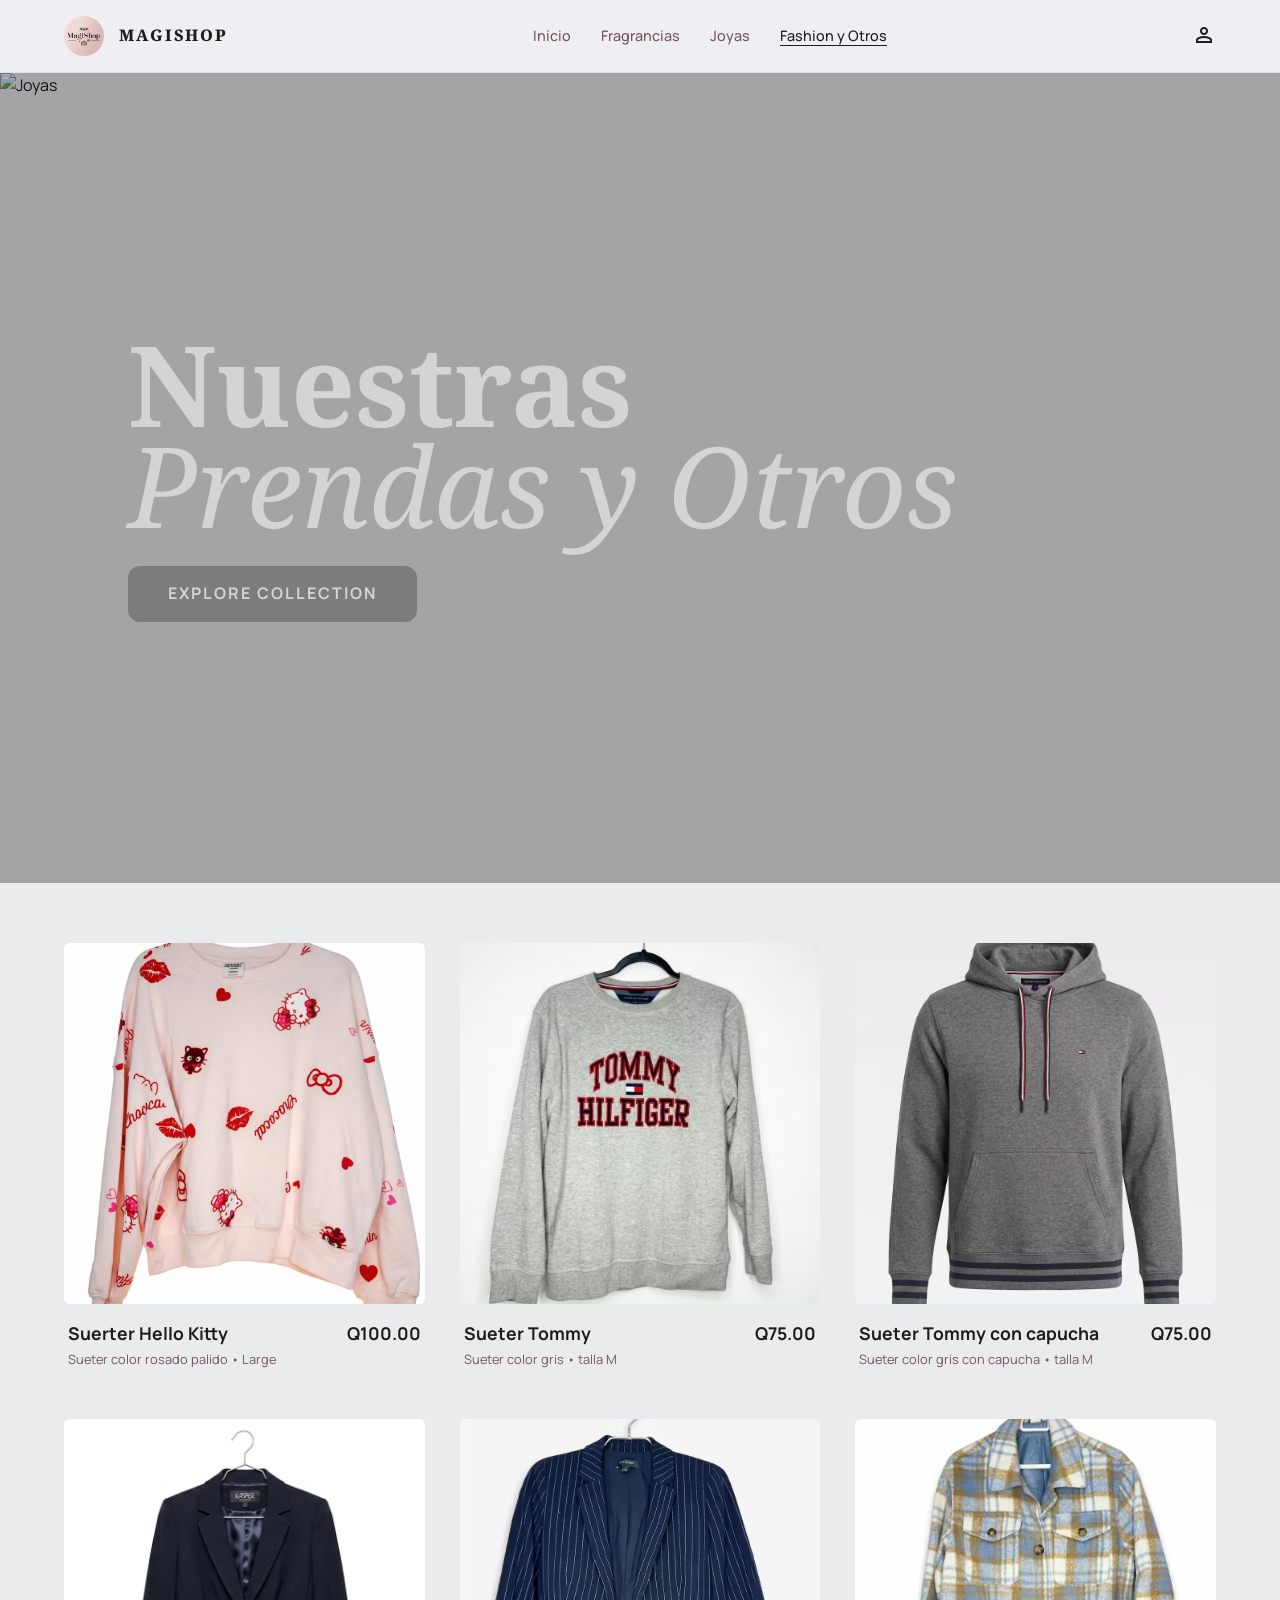
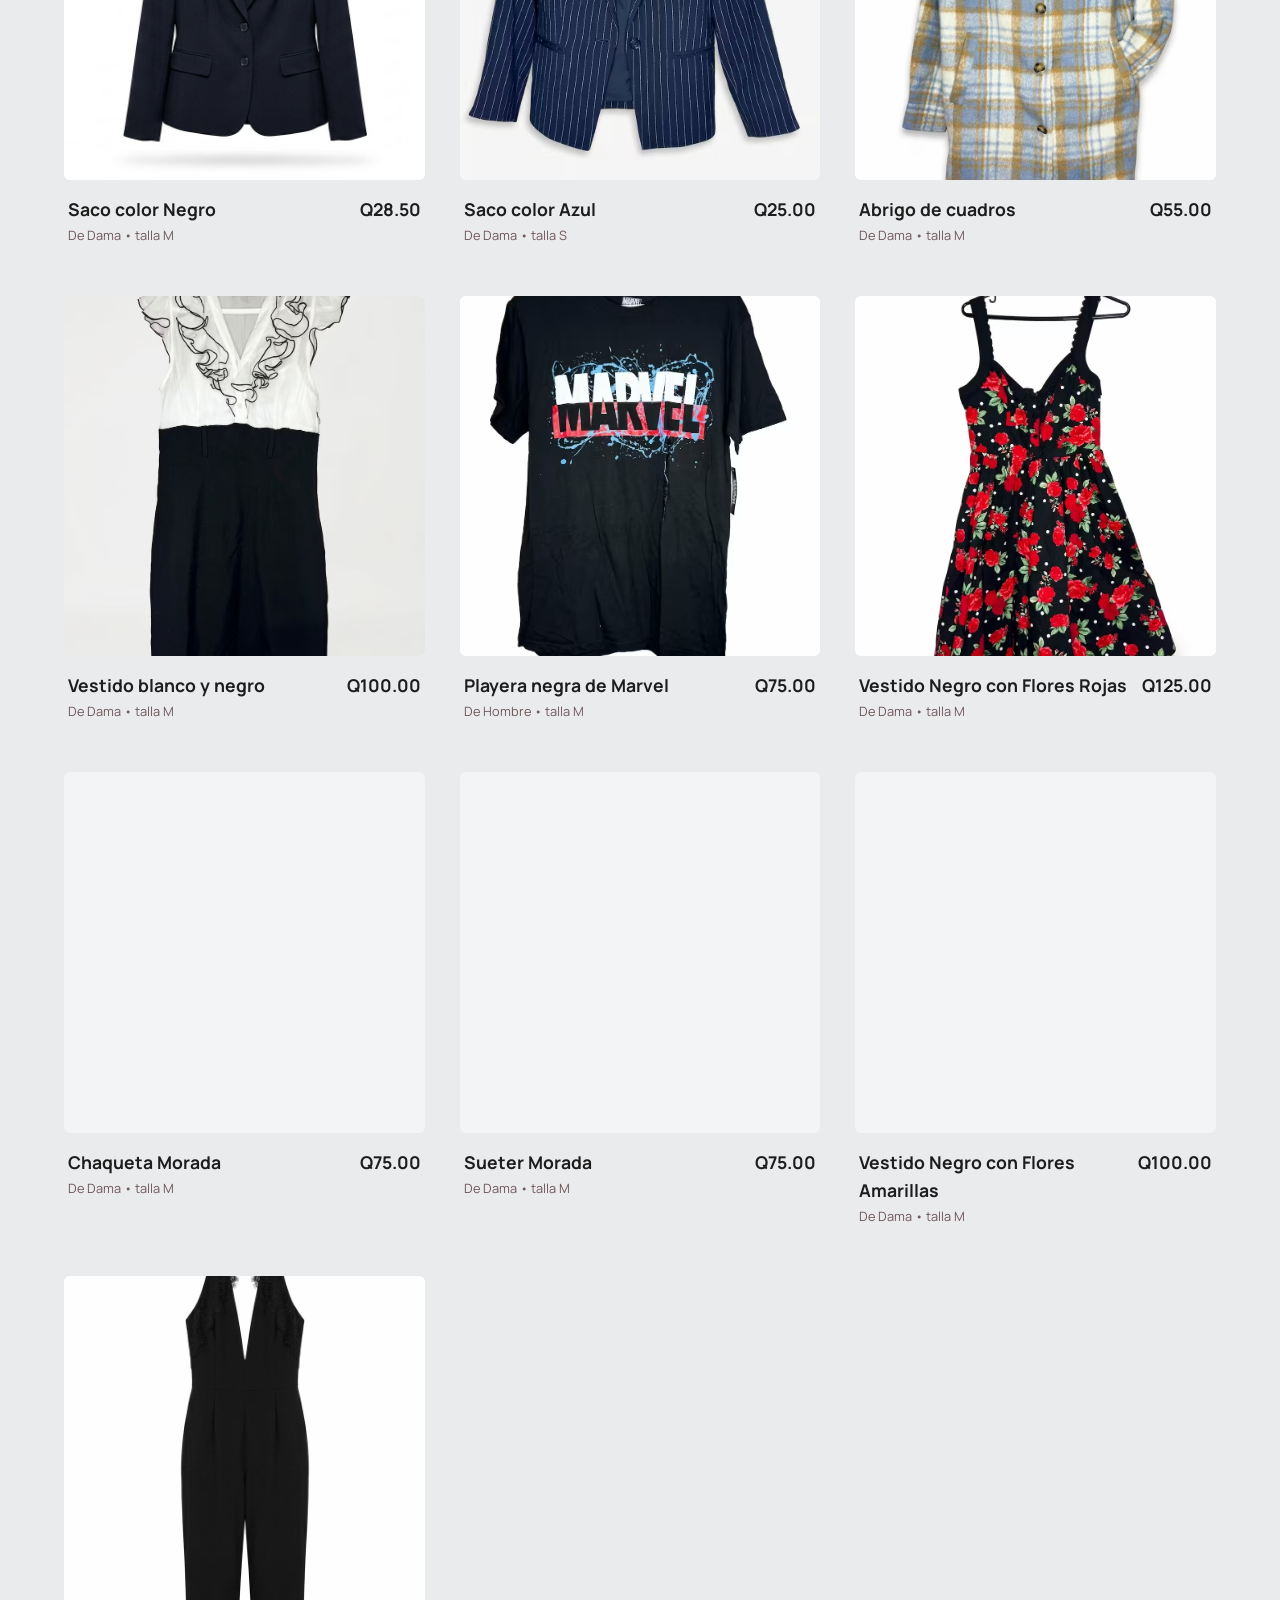
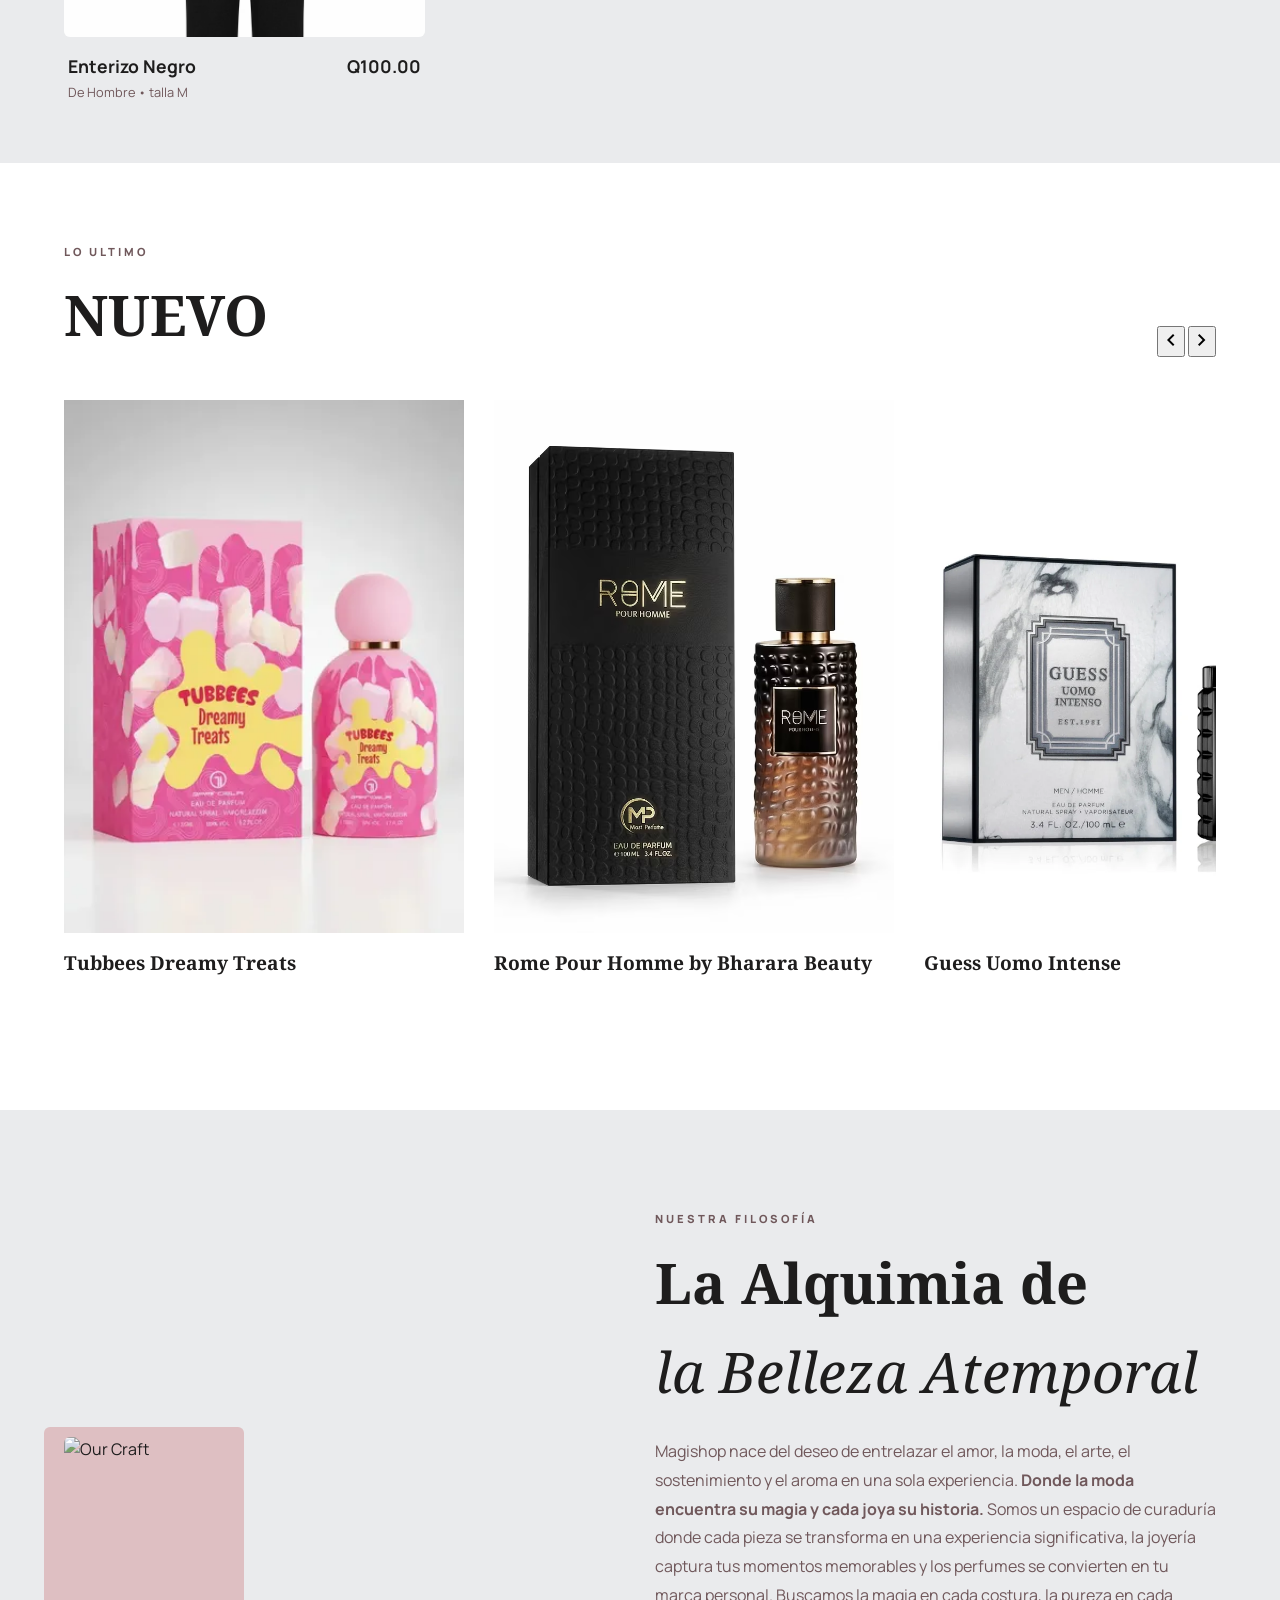
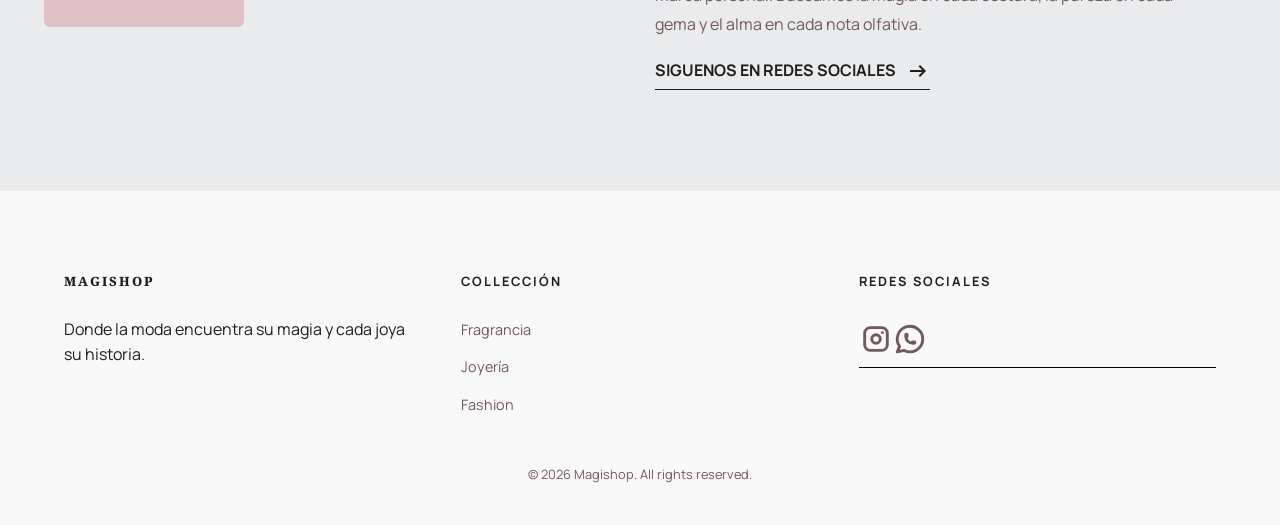
==== commit f5585c83: "se cambio la imagen de nuestra filosofia en los archivos de fragancias, joyerias y fashion" ====
--- a/fashion.html
+++ b/fashion.html
@@ -494,7 +494,7 @@
             <div class="story-container">
                 <div class="story-image">
                     <div class="accent-box"></div>
-                    <img src="https://lh3.googleusercontent.com/aida-public/[base64]"
+                    <img src="https://lh3.googleusercontent.com/aida-public/[base64]"
                         alt="Our Craft">
                 </div>
                 <div class="story-text">
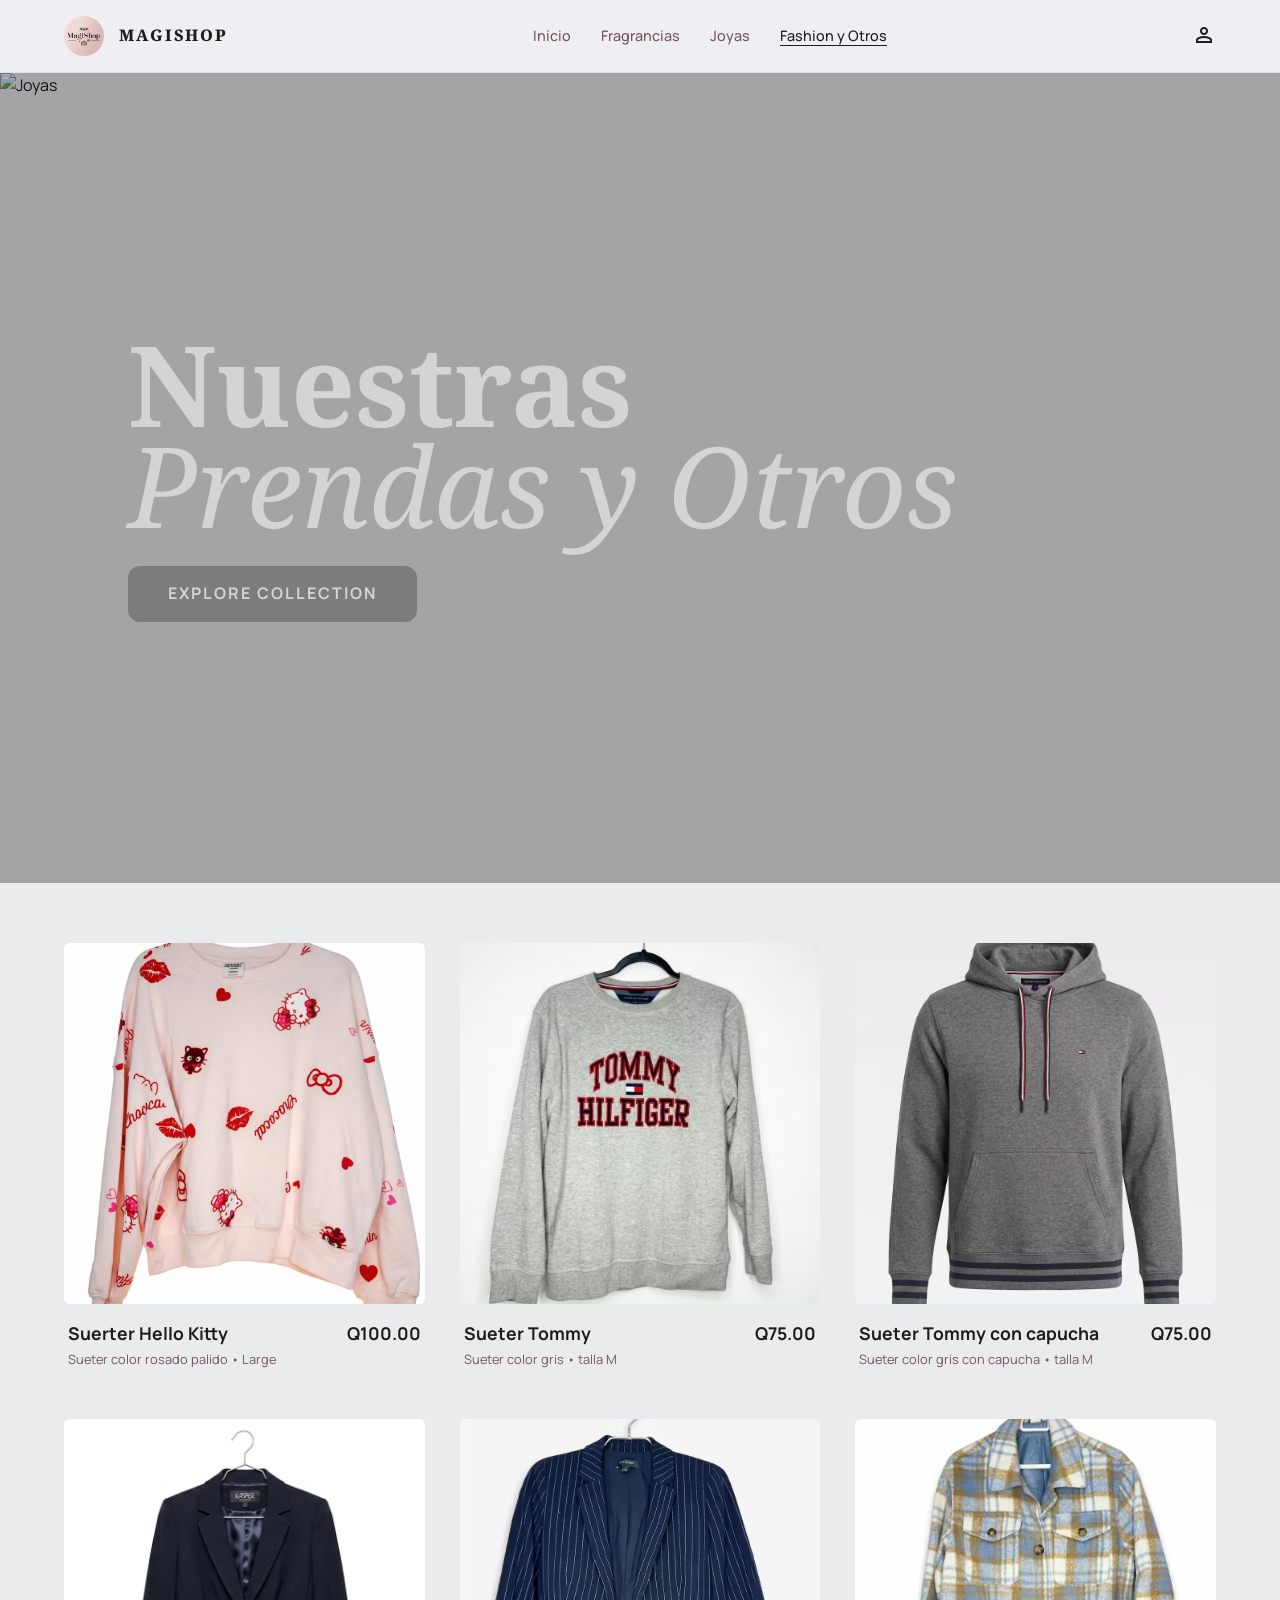
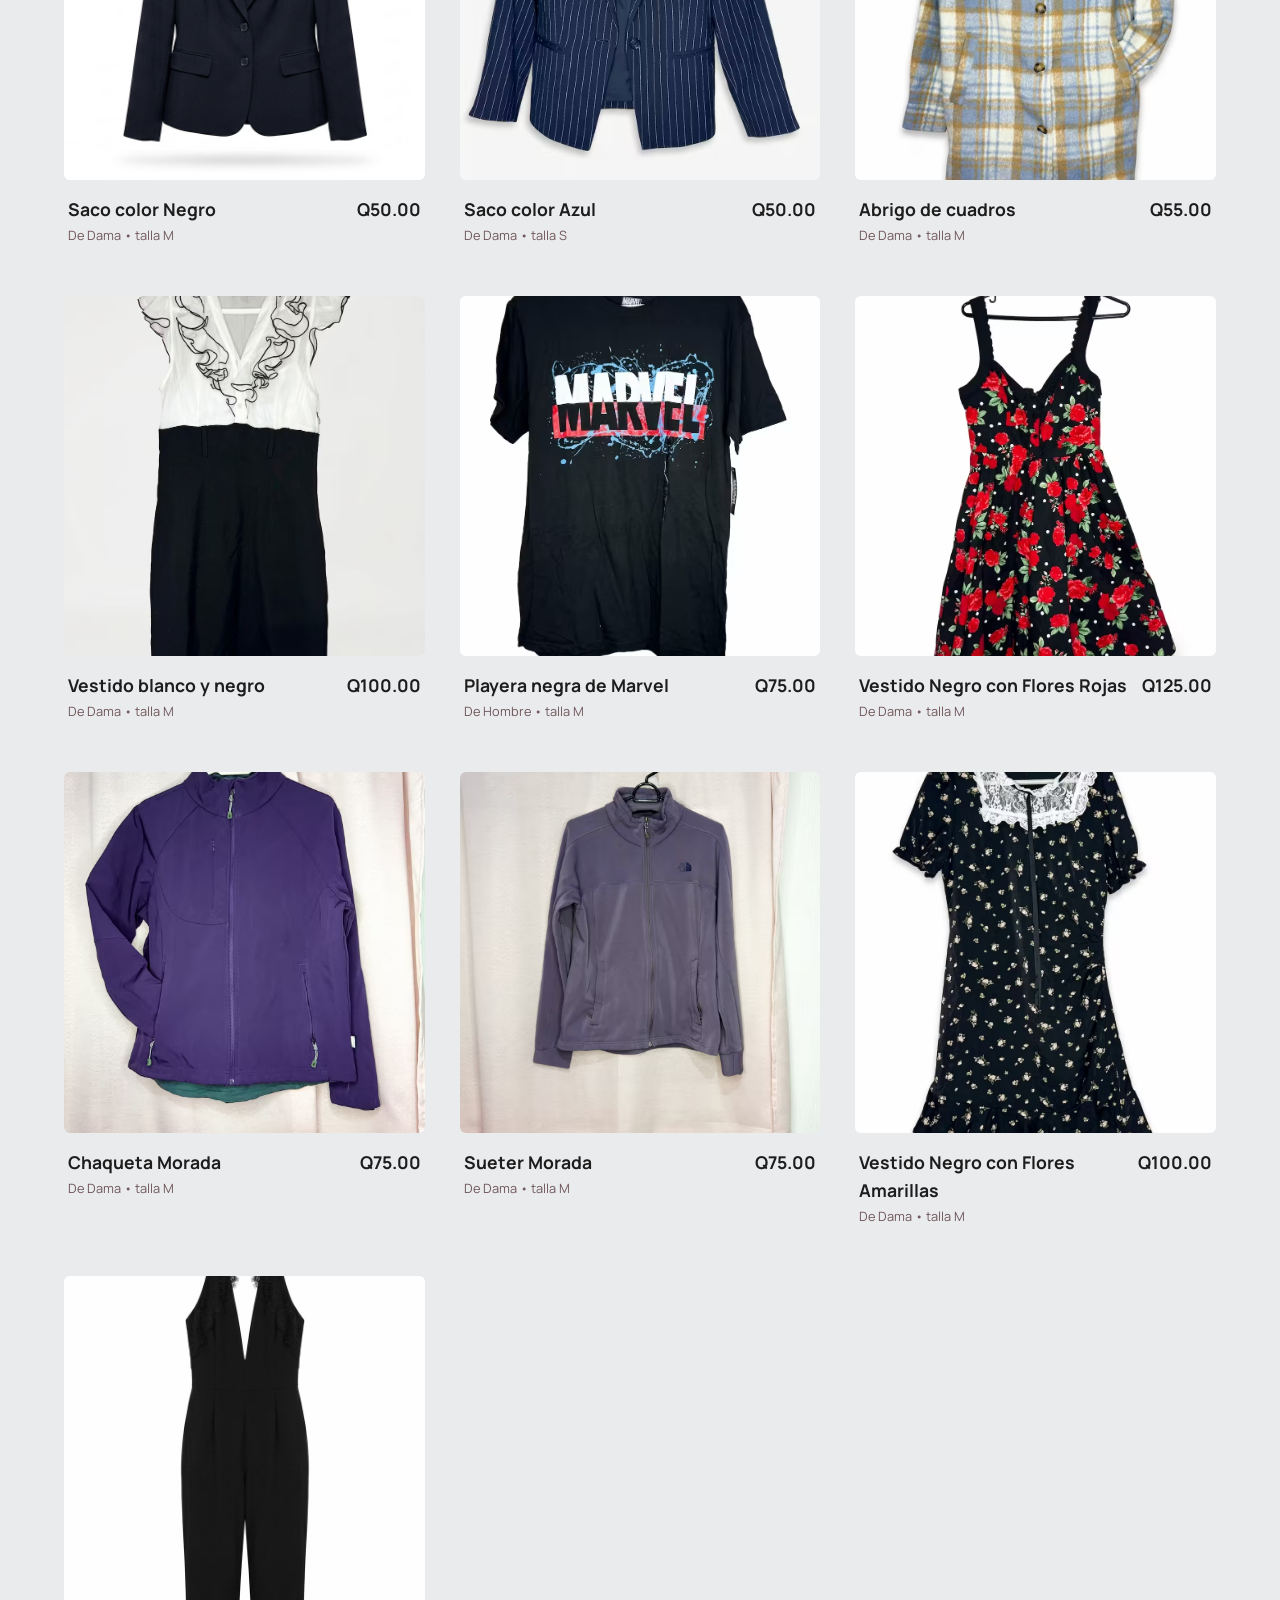
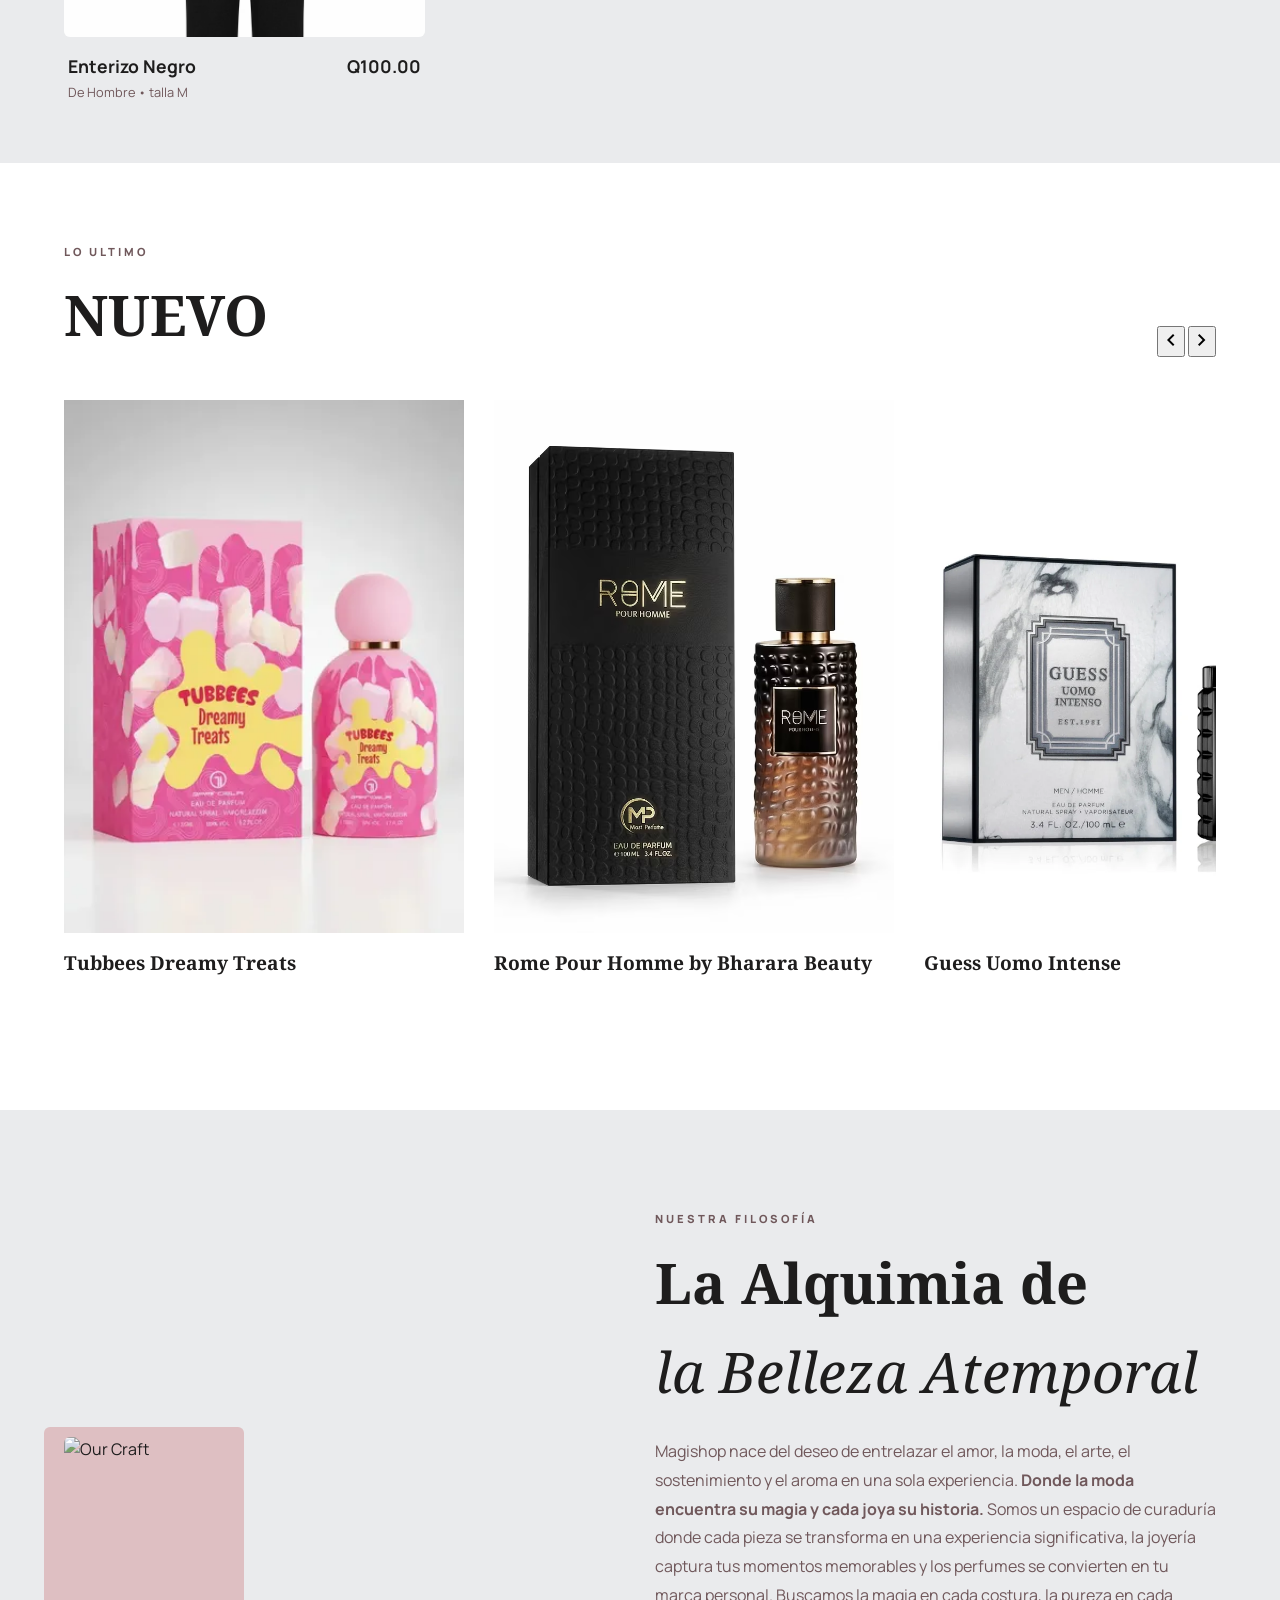
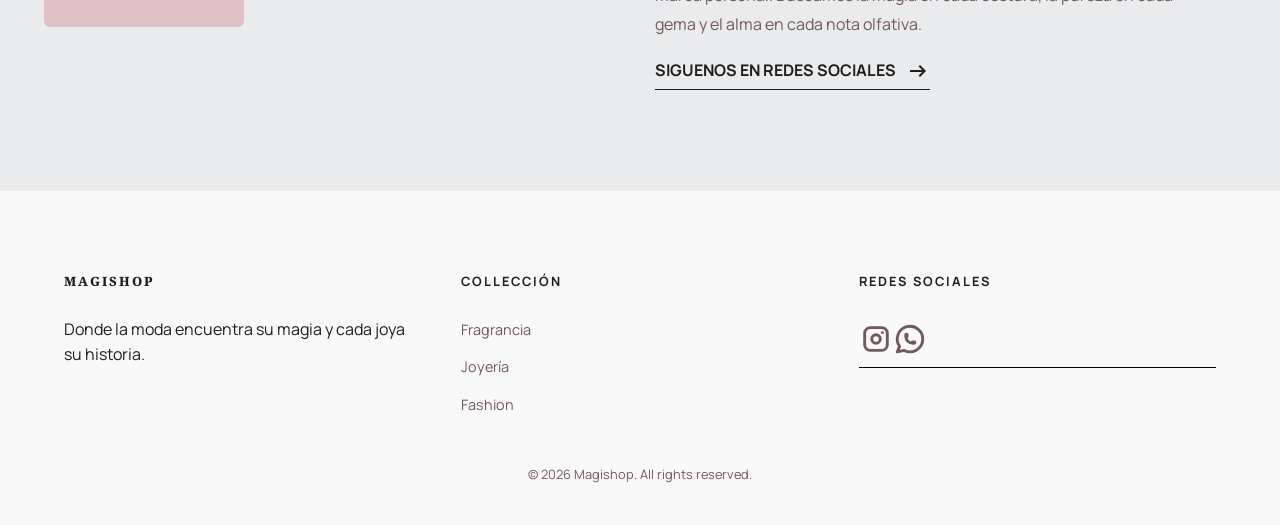
==== commit c6d853ec: "se modifico precios de 2 sacos" ====
--- a/fashion.html
+++ b/fashion.html
@@ -115,7 +115,7 @@
                             <h3>Saco color Negro</h3>
                             <p>De Dama • talla M </p>
                         </div>
-                        <span class="product-price">Q28.50</span>
+                        <span class="product-price">Q50.00</span>
                     </div>
                 </div>
 
@@ -131,7 +131,7 @@
                             <h3>Saco color Azul</h3>
                             <p>De Dama • talla S</p>
                         </div>
-                        <span class="product-price">Q25.00</span>
+                        <span class="product-price">Q50.00</span>
                     </div>
                 </div>
 
